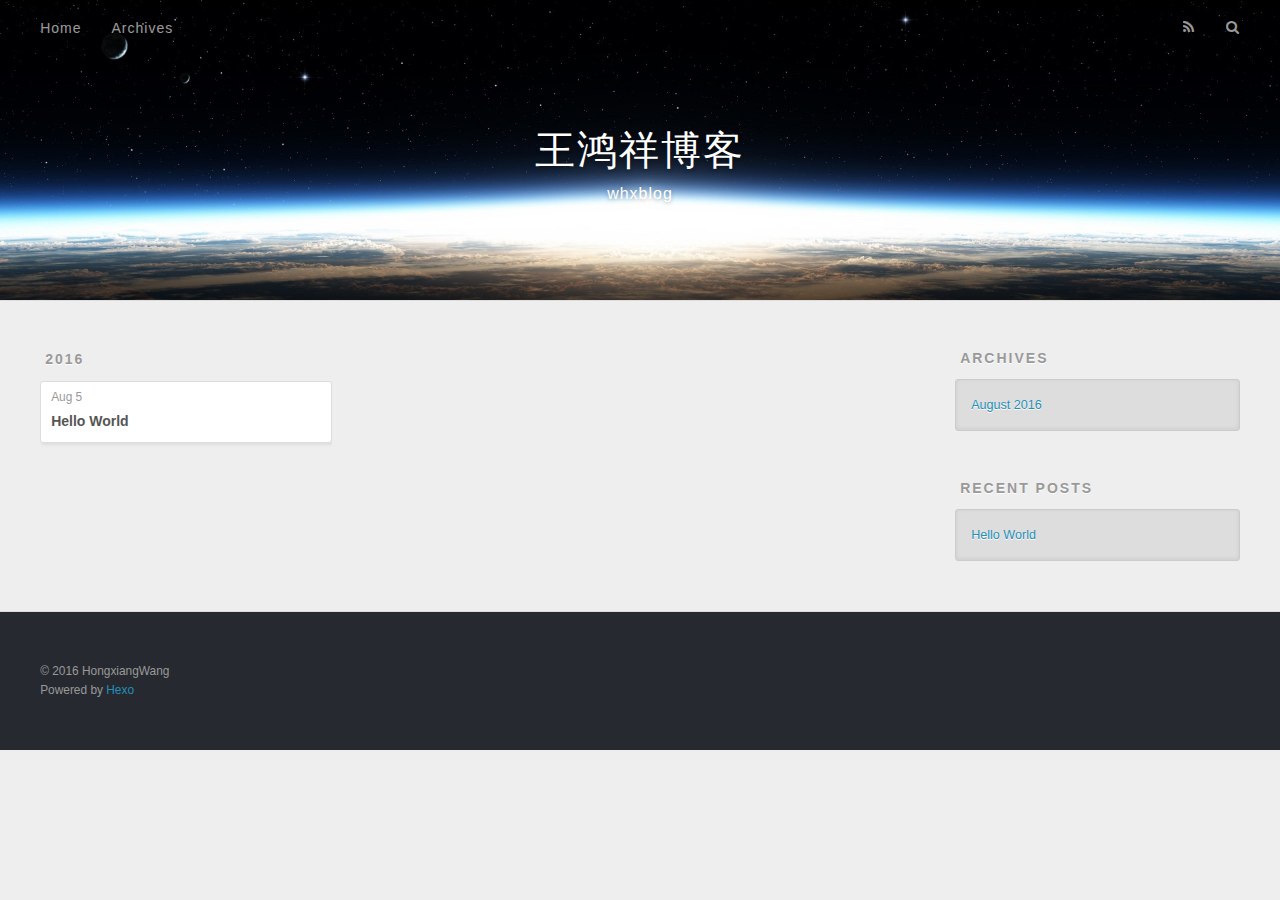
==== archives/2016/index.html @ 161e912a "Site updated: 2016-08-05 15:45:52" ====
<!DOCTYPE html>
<html>
<head>
  <meta charset="utf-8">
  
  <title>Archives: 2016 | 王鸿祥博客</title>
  <meta name="viewport" content="width=device-width, initial-scale=1, maximum-scale=1">
  <meta property="og:type" content="website">
<meta property="og:title" content="王鸿祥博客">
<meta property="og:url" content="http://whx201nj.github.io/archives/2016/index.html">
<meta property="og:site_name" content="王鸿祥博客">
<meta name="twitter:card" content="summary">
<meta name="twitter:title" content="王鸿祥博客">
  
    <link rel="alternate" href="/atom.xml" title="王鸿祥博客" type="application/atom+xml">
  
  
    <link rel="icon" href="/favicon.png">
  
  
    <link href="//fonts.googleapis.com/css?family=Source+Code+Pro" rel="stylesheet" type="text/css">
  
  <link rel="stylesheet" href="/css/style.css">
  

</head>

<body>
  <div id="container">
    <div id="wrap">
      <header id="header">
  <div id="banner"></div>
  <div id="header-outer" class="outer">
    <div id="header-title" class="inner">
      <h1 id="logo-wrap">
        <a href="/" id="logo">王鸿祥博客</a>
      </h1>
      
        <h2 id="subtitle-wrap">
          <a href="/" id="subtitle">whxblog</a>
        </h2>
      
    </div>
    <div id="header-inner" class="inner">
      <nav id="main-nav">
        <a id="main-nav-toggle" class="nav-icon"></a>
        
          <a class="main-nav-link" href="/">Home</a>
        
          <a class="main-nav-link" href="/archives">Archives</a>
        
      </nav>
      <nav id="sub-nav">
        
          <a id="nav-rss-link" class="nav-icon" href="/atom.xml" title="RSS Feed"></a>
        
        <a id="nav-search-btn" class="nav-icon" title="Search"></a>
      </nav>
      <div id="search-form-wrap">
        <form action="//google.com/search" method="get" accept-charset="UTF-8" class="search-form"><input type="search" name="q" results="0" class="search-form-input" placeholder="Search"><button type="submit" class="search-form-submit">&#xF002;</button><input type="hidden" name="sitesearch" value="http://whx201nj.github.io"></form>
      </div>
    </div>
  </div>
</header>
      <div class="outer">
        <section id="main">
  
  
    
    
      
      
      <section class="archives-wrap">
        <div class="archive-year-wrap">
          <a href="/archives/2016" class="archive-year">2016</a>
        </div>
        <div class="archives">
    
    <article class="archive-article archive-type-post">
  <div class="archive-article-inner">
    <header class="archive-article-header">
      <a href="/2016/08/05/hello-world/" class="archive-article-date">
  <time datetime="2016-08-05T07:08:00.000Z" itemprop="datePublished">Aug 5</time>
</a>
      
  
    <h1 itemprop="name">
      <a class="archive-article-title" href="/2016/08/05/hello-world/">Hello World</a>
    </h1>
  

    </header>
  </div>
</article>
  
  
    </div></section>
  

</section>
        
          <aside id="sidebar">
  
    

  
    

  
    
  
    
  <div class="widget-wrap">
    <h3 class="widget-title">Archives</h3>
    <div class="widget">
      <ul class="archive-list"><li class="archive-list-item"><a class="archive-list-link" href="/archives/2016/08/">August 2016</a></li></ul>
    </div>
  </div>


  
    
  <div class="widget-wrap">
    <h3 class="widget-title">Recent Posts</h3>
    <div class="widget">
      <ul>
        
          <li>
            <a href="/2016/08/05/hello-world/">Hello World</a>
          </li>
        
      </ul>
    </div>
  </div>

  
</aside>
        
      </div>
      <footer id="footer">
  
  <div class="outer">
    <div id="footer-info" class="inner">
      &copy; 2016 HongxiangWang<br>
      Powered by <a href="http://hexo.io/" target="_blank">Hexo</a>
    </div>
  </div>
</footer>
    </div>
    <nav id="mobile-nav">
  
    <a href="/" class="mobile-nav-link">Home</a>
  
    <a href="/archives" class="mobile-nav-link">Archives</a>
  
</nav>
    

<script src="//ajax.googleapis.com/ajax/libs/jquery/2.0.3/jquery.min.js"></script>


  <link rel="stylesheet" href="/fancybox/jquery.fancybox.css">
  <script src="/fancybox/jquery.fancybox.pack.js"></script>


<script src="/js/script.js"></script>

  </div>
</body>
</html>
---- css/style.css ----
body {
  width: 100%;
}
body:before,
body:after {
  content: "";
  display: table;
}
body:after {
  clear: both;
}
html,
body,
div,
span,
applet,
object,
iframe,
h1,
h2,
h3,
h4,
h5,
h6,
p,
blockquote,
pre,
a,
abbr,
acronym,
address,
big,
cite,
code,
del,
dfn,
em,
img,
ins,
kbd,
q,
s,
samp,
small,
strike,
strong,
sub,
sup,
tt,
var,
dl,
dt,
dd,
ol,
ul,
li,
fieldset,
form,
label,
legend,
table,
caption,
tbody,
tfoot,
thead,
tr,
th,
td {
  margin: 0;
  padding: 0;
  border: 0;
  outline: 0;
  font-weight: inherit;
  font-style: inherit;
  font-family: inherit;
  font-size: 100%;
  vertical-align: baseline;
}
body {
  line-height: 1;
  color: #000;
  background: #fff;
}
ol,
ul {
  list-style: none;
}
table {
  border-collapse: separate;
  border-spacing: 0;
  vertical-align: middle;
}
caption,
th,
td {
  text-align: left;
  font-weight: normal;
  vertical-align: middle;
}
a img {
  border: none;
}
input,
button {
  margin: 0;
  padding: 0;
}
input::-moz-focus-inner,
button::-moz-focus-inner {
  border: 0;
  padding: 0;
}
@font-face {
  font-family: FontAwesome;
  font-style: normal;
  font-weight: normal;
  src: url("fonts/fontawesome-webfont.eot?v=#4.0.3");
  src: url("fonts/fontawesome-webfont.eot?#iefix&v=#4.0.3") format("embedded-opentype"), url("fonts/fontawesome-webfont.woff?v=#4.0.3") format("woff"), url("fonts/fontawesome-webfont.ttf?v=#4.0.3") format("truetype"), url("fonts/fontawesome-webfont.svg#fontawesomeregular?v=#4.0.3") format("svg");
}
html,
body,
#container {
  height: 100%;
}
body {
  background: #eee;
  font: 14px "Helvetica Neue", Helvetica, Arial, sans-serif;
  -webkit-text-size-adjust: 100%;
}
.outer {
  max-width: 1220px;
  margin: 0 auto;
  padding: 0 20px;
}
.outer:before,
.outer:after {
  content: "";
  display: table;
}
.outer:after {
  clear: both;
}
.inner {
  display: inline;
  float: left;
  width: 98.33333333333333%;
  margin: 0 0.833333333333333%;
}
.left,
.alignleft {
  float: left;
}
.right,
.alignright {
  float: right;
}
.clear {
  clear: both;
}
#container {
  position: relative;
}
.mobile-nav-on {
  overflow: hidden;
}
#wrap {
  height: 100%;
  width: 100%;
  position: absolute;
  top: 0;
  left: 0;
  -webkit-transition: 0.2s ease-out;
  -moz-transition: 0.2s ease-out;
  -ms-transition: 0.2s ease-out;
  transition: 0.2s ease-out;
  z-index: 1;
  background: #eee;
}
.mobile-nav-on #wrap {
  left: 280px;
}
@media screen and (min-width: 768px) {
  #main {
    display: inline;
    float: left;
    width: 73.33333333333333%;
    margin: 0 0.833333333333333%;
  }
}
.article-date,
.article-category-link,
.archive-year,
.widget-title {
  text-decoration: none;
  text-transform: uppercase;
  letter-spacing: 2px;
  color: #999;
  margin-bottom: 1em;
  margin-left: 5px;
  line-height: 1em;
  text-shadow: 0 1px #fff;
  font-weight: bold;
}
.article-inner,
.archive-article-inner {
  background: #fff;
  -webkit-box-shadow: 1px 2px 3px #ddd;
  box-shadow: 1px 2px 3px #ddd;
  border: 1px solid #ddd;
  -webkit-border-radius: 3px;
  border-radius: 3px;
}
.article-entry h1,
.widget h1 {
  font-size: 2em;
}
.article-entry h2,
.widget h2 {
  font-size: 1.5em;
}
.article-entry h3,
.widget h3 {
  font-size: 1.3em;
}
.article-entry h4,
.widget h4 {
  font-size: 1.2em;
}
.article-entry h5,
.widget h5 {
  font-size: 1em;
}
.article-entry h6,
.widget h6 {
  font-size: 1em;
  color: #999;
}
.article-entry hr,
.widget hr {
  border: 1px dashed #ddd;
}
.article-entry strong,
.widget strong {
  font-weight: bold;
}
.article-entry em,
.widget em,
.article-entry cite,
.widget cite {
  font-style: italic;
}
.article-entry sup,
.widget sup,
.article-entry sub,
.widget sub {
  font-size: 0.75em;
  line-height: 0;
  position: relative;
  vertical-align: baseline;
}
.article-entry sup,
.widget sup {
  top: -0.5em;
}
.article-entry sub,
.widget sub {
  bottom: -0.2em;
}
.article-entry small,
.widget small {
  font-size: 0.85em;
}
.article-entry acronym,
.widget acronym,
.article-entry abbr,
.widget abbr {
  border-bottom: 1px dotted;
}
.article-entry ul,
.widget ul,
.article-entry ol,
.widget ol,
.article-entry dl,
.widget dl {
  margin: 0 20px;
  line-height: 1.6em;
}
.article-entry ul ul,
.widget ul ul,
.article-entry ol ul,
.widget ol ul,
.article-entry ul ol,
.widget ul ol,
.article-entry ol ol,
.widget ol ol {
  margin-top: 0;
  margin-bottom: 0;
}
.article-entry ul,
.widget ul {
  list-style: disc;
}
.article-entry ol,
.widget ol {
  list-style: decimal;
}
.article-entry dt,
.widget dt {
  font-weight: bold;
}
#header {
  height: 300px;
  position: relative;
  border-bottom: 1px solid #ddd;
}
#header:before,
#header:after {
  content: "";
  position: absolute;
  left: 0;
  right: 0;
  height: 40px;
}
#header:before {
  top: 0;
  background: -webkit-linear-gradient(rgba(0,0,0,0.2), transparent);
  background: -moz-linear-gradient(rgba(0,0,0,0.2), transparent);
  background: -ms-linear-gradient(rgba(0,0,0,0.2), transparent);
  background: linear-gradient(rgba(0,0,0,0.2), transparent);
}
#header:after {
  bottom: 0;
  background: -webkit-linear-gradient(transparent, rgba(0,0,0,0.2));
  background: -moz-linear-gradient(transparent, rgba(0,0,0,0.2));
  background: -ms-linear-gradient(transparent, rgba(0,0,0,0.2));
  background: linear-gradient(transparent, rgba(0,0,0,0.2));
}
#header-outer {
  height: 100%;
  position: relative;
}
#header-inner {
  position: relative;
  overflow: hidden;
}
#banner {
  position: absolute;
  top: 0;
  left: 0;
  width: 100%;
  height: 100%;
  background: url("images/banner.jpg") center #000;
  -webkit-background-size: cover;
  -moz-background-size: cover;
  background-size: cover;
  z-index: -1;
}
#header-title {
  text-align: center;
  height: 40px;
  position: absolute;
  top: 50%;
  left: 0;
  margin-top: -20px;
}
#logo,
#subtitle {
  text-decoration: none;
  color: #fff;
  font-weight: 300;
  text-shadow: 0 1px 4px rgba(0,0,0,0.3);
}
#logo {
  font-size: 40px;
  line-height: 40px;
  letter-spacing: 2px;
}
#subtitle {
  font-size: 16px;
  line-height: 16px;
  letter-spacing: 1px;
}
#subtitle-wrap {
  margin-top: 16px;
}
#main-nav {
  float: left;
  margin-left: -15px;
}
.nav-icon,
.main-nav-link {
  float: left;
  color: #fff;
  opacity: 0.6;
  text-decoration: none;
  text-shadow: 0 1px rgba(0,0,0,0.2);
  -webkit-transition: opacity 0.2s;
  -moz-transition: opacity 0.2s;
  -ms-transition: opacity 0.2s;
  transition: opacity 0.2s;
  display: block;
  padding: 20px 15px;
}
.nav-icon:hover,
.main-nav-link:hover {
  opacity: 1;
}
.nav-icon {
  font-family: FontAwesome;
  text-align: center;
  font-size: 14px;
  width: 14px;
  height: 14px;
  padding: 20px 15px;
  position: relative;
  cursor: pointer;
}
.main-nav-link {
  font-weight: 300;
  letter-spacing: 1px;
}
@media screen and (max-width: 479px) {
  .main-nav-link {
    display: none;
  }
}
#main-nav-toggle {
  display: none;
}
#main-nav-toggle:before {
  content: "\f0c9";
}
@media screen and (max-width: 479px) {
  #main-nav-toggle {
    display: block;
  }
}
#sub-nav {
  float: right;
  margin-right: -15px;
}
#nav-rss-link:before {
  content: "\f09e";
}
#nav-search-btn:before {
  content: "\f002";
}
#search-form-wrap {
  position: absolute;
  top: 15px;
  width: 150px;
  height: 30px;
  right: -150px;
  opacity: 0;
  -webkit-transition: 0.2s ease-out;
  -moz-transition: 0.2s ease-out;
  -ms-transition: 0.2s ease-out;
  transition: 0.2s ease-out;
}
#search-form-wrap.on {
  opacity: 1;
  right: 0;
}
@media screen and (max-width: 479px) {
  #search-form-wrap {
    width: 100%;
    right: -100%;
  }
}
.search-form {
  position: absolute;
  top: 0;
  left: 0;
  right: 0;
  background: #fff;
  padding: 5px 15px;
  -webkit-border-radius: 15px;
  border-radius: 15px;
  -webkit-box-shadow: 0 0 10px rgba(0,0,0,0.3);
  box-shadow: 0 0 10px rgba(0,0,0,0.3);
}
.search-form-input {
  border: none;
  background: none;
  color: #555;
  width: 100%;
  font: 13px "Helvetica Neue", Helvetica, Arial, sans-serif;
  outline: none;
}
.search-form-input::-webkit-search-results-decoration,
.search-form-input::-webkit-search-cancel-button {
  -webkit-appearance: none;
}
.search-form-submit {
  position: absolute;
  top: 50%;
  right: 10px;
  margin-top: -7px;
  font: 13px FontAwesome;
  border: none;
  background: none;
  color: #bbb;
  cursor: pointer;
}
.search-form-submit:hover,
.search-form-submit:focus {
  color: #777;
}
.article {
  margin: 50px 0;
}
.article-inner {
  overflow: hidden;
}
.article-meta:before,
.article-meta:after {
  content: "";
  display: table;
}
.article-meta:after {
  clear: both;
}
.article-date {
  float: left;
}
.article-category {
  float: left;
  line-height: 1em;
  color: #ccc;
  text-shadow: 0 1px #fff;
  margin-left: 8px;
}
.article-category:before {
  content: "\2022";
}
.article-category-link {
  margin: 0 12px 1em;
}
.article-header {
  padding: 20px 20px 0;
}
.article-title {
  text-decoration: none;
  font-size: 2em;
  font-weight: bold;
  color: #555;
  line-height: 1.1em;
  -webkit-transition: color 0.2s;
  -moz-transition: color 0.2s;
  -ms-transition: color 0.2s;
  transition: color 0.2s;
}
a.article-title:hover {
  color: #258fb8;
}
.article-entry {
  color: #555;
  padding: 0 20px;
}
.article-entry:before,
.article-entry:after {
  content: "";
  display: table;
}
.article-entry:after {
  clear: both;
}
.article-entry p,
.article-entry table {
  line-height: 1.6em;
  margin: 1.6em 0;
}
.article-entry h1,
.article-entry h2,
.article-entry h3,
.article-entry h4,
.article-entry h5,
.article-entry h6 {
  font-weight: bold;
}
.article-entry h1,
.article-entry h2,
.article-entry h3,
.article-entry h4,
.article-entry h5,
.article-entry h6 {
  line-height: 1.1em;
  margin: 1.1em 0;
}
.article-entry a {
  color: #258fb8;
  text-decoration: none;
}
.article-entry a:hover {
  text-decoration: underline;
}
.article-entry ul,
.article-entry ol,
.article-entry dl {
  margin-top: 1.6em;
  margin-bottom: 1.6em;
}
.article-entry img,
.article-entry video {
  max-width: 100%;
  height: auto;
  display: block;
  margin: auto;
}
.article-entry iframe {
  border: none;
}
.article-entry table {
  width: 100%;
  border-collapse: collapse;
  border-spacing: 0;
}
.article-entry th {
  font-weight: bold;
  border-bottom: 3px solid #ddd;
  padding-bottom: 0.5em;
}
.article-entry td {
  border-bottom: 1px solid #ddd;
  padding: 10px 0;
}
.article-entry blockquote {
  font-family: Georgia, "Times New Roman", serif;
  font-size: 1.4em;
  margin: 1.6em 20px;
  text-align: center;
}
.article-entry blockquote footer {
  font-size: 14px;
  margin: 1.6em 0;
  font-family: "Helvetica Neue", Helvetica, Arial, sans-serif;
}
.article-entry blockquote footer cite:before {
  content: "—";
  padding: 0 0.5em;
}
.article-entry .pullquote {
  text-align: left;
  width: 45%;
  margin: 0;
}
.article-entry .pullquote.left {
  margin-left: 0.5em;
  margin-right: 1em;
}
.article-entry .pullquote.right {
  margin-right: 0.5em;
  margin-left: 1em;
}
.article-entry .caption {
  color: #999;
  display: block;
  font-size: 0.9em;
  margin-top: 0.5em;
  position: relative;
  text-align: center;
}
.article-entry .video-container {
  position: relative;
  padding-top: 56.25%;
  height: 0;
  overflow: hidden;
}
.article-entry .video-container iframe,
.article-entry .video-container object,
.article-entry .video-container embed {
  position: absolute;
  top: 0;
  left: 0;
  width: 100%;
  height: 100%;
  margin-top: 0;
}
.article-more-link a {
  display: inline-block;
  line-height: 1em;
  padding: 6px 15px;
  -webkit-border-radius: 15px;
  border-radius: 15px;
  background: #eee;
  color: #999;
  text-shadow: 0 1px #fff;
  text-decoration: none;
}
.article-more-link a:hover {
  background: #258fb8;
  color: #fff;
  text-decoration: none;
  text-shadow: 0 1px #1e7293;
}
.article-footer {
  font-size: 0.85em;
  line-height: 1.6em;
  border-top: 1px solid #ddd;
  padding-top: 1.6em;
  margin: 0 20px 20px;
}
.article-footer:before,
.article-footer:after {
  content: "";
  display: table;
}
.article-footer:after {
  clear: both;
}
.article-footer a {
  color: #999;
  text-decoration: none;
}
.article-footer a:hover {
  color: #555;
}
.article-tag-list-item {
  float: left;
  margin-right: 10px;
}
.article-tag-list-link:before {
  content: "#";
}
.article-comment-link {
  float: right;
}
.article-comment-link:before {
  content: "\f075";
  font-family: FontAwesome;
  padding-right: 8px;
}
.article-share-link {
  cursor: pointer;
  float: right;
  margin-left: 20px;
}
.article-share-link:before {
  content: "\f064";
  font-family: FontAwesome;
  padding-right: 6px;
}
#article-nav {
  position: relative;
}
#article-nav:before,
#article-nav:after {
  content: "";
  display: table;
}
#article-nav:after {
  clear: both;
}
@media screen and (min-width: 768px) {
  #article-nav {
    margin: 50px 0;
  }
  #article-nav:before {
    width: 8px;
    height: 8px;
    position: absolute;
    top: 50%;
    left: 50%;
    margin-top: -4px;
    margin-left: -4px;
    content: "";
    -webkit-border-radius: 50%;
    border-radius: 50%;
    background: #ddd;
    -webkit-box-shadow: 0 1px 2px #fff;
    box-shadow: 0 1px 2px #fff;
  }
}
.article-nav-link-wrap {
  text-decoration: none;
  text-shadow: 0 1px #fff;
  color: #999;
  -webkit-box-sizing: border-box;
  -moz-box-sizing: border-box;
  box-sizing: border-box;
  margin-top: 50px;
  text-align: center;
  display: block;
}
.article-nav-link-wrap:hover {
  color: #555;
}
@media screen and (min-width: 768px) {
  .article-nav-link-wrap {
    width: 50%;
    margin-top: 0;
  }
}
@media screen and (min-width: 768px) {
  #article-nav-newer {
    float: left;
    text-align: right;
    padding-right: 20px;
  }
}
@media screen and (min-width: 768px) {
  #article-nav-older {
    float: right;
    text-align: left;
    padding-left: 20px;
  }
}
.article-nav-caption {
  text-transform: uppercase;
  letter-spacing: 2px;
  color: #ddd;
  line-height: 1em;
  font-weight: bold;
}
#article-nav-newer .article-nav-caption {
  margin-right: -2px;
}
.article-nav-title {
  font-size: 0.85em;
  line-height: 1.6em;
  margin-top: 0.5em;
}
.article-share-box {
  position: absolute;
  display: none;
  background: #fff;
  -webkit-box-shadow: 1px 2px 10px rgba(0,0,0,0.2);
  box-shadow: 1px 2px 10px rgba(0,0,0,0.2);
  -webkit-border-radius: 3px;
  border-radius: 3px;
  margin-left: -145px;
  overflow: hidden;
  z-index: 1;
}
.article-share-box.on {
  display: block;
}
.article-share-input {
  width: 100%;
  background: none;
  -webkit-box-sizing: border-box;
  -moz-box-sizing: border-box;
  box-sizing: border-box;
  font: 14px "Helvetica Neue", Helvetica, Arial, sans-serif;
  padding: 0 15px;
  color: #555;
  outline: none;
  border: 1px solid #ddd;
  -webkit-border-radius: 3px 3px 0 0;
  border-radius: 3px 3px 0 0;
  height: 36px;
  line-height: 36px;
}
.article-share-links {
  background: #eee;
}
.article-share-links:before,
.article-share-links:after {
  content: "";
  display: table;
}
.article-share-links:after {
  clear: both;
}
.article-share-twitter,
.article-share-facebook,
.article-share-pinterest,
.article-share-google {
  width: 50px;
  height: 36px;
  display: block;
  float: left;
  position: relative;
  color: #999;
  text-shadow: 0 1px #fff;
}
.article-share-twitter:before,
.article-share-facebook:before,
.article-share-pinterest:before,
.article-share-google:before {
  font-size: 20px;
  font-family: FontAwesome;
  width: 20px;
  height: 20px;
  position: absolute;
  top: 50%;
  left: 50%;
  margin-top: -10px;
  margin-left: -10px;
  text-align: center;
}
.article-share-twitter:hover,
.article-share-facebook:hover,
.article-share-pinterest:hover,
.article-share-google:hover {
  color: #fff;
}
.article-share-twitter:before {
  content: "\f099";
}
.article-share-twitter:hover {
  background: #00aced;
  text-shadow: 0 1px #008abe;
}
.article-share-facebook:before {
  content: "\f09a";
}
.article-share-facebook:hover {
  background: #3b5998;
  text-shadow: 0 1px #2f477a;
}
.article-share-pinterest:before {
  content: "\f0d2";
}
.article-share-pinterest:hover {
  background: #cb2027;
  text-shadow: 0 1px #a21a1f;
}
.article-share-google:before {
  content: "\f0d5";
}
.article-share-google:hover {
  background: #dd4b39;
  text-shadow: 0 1px #be3221;
}
.article-gallery {
  background: #000;
  position: relative;
}
.article-gallery-photos {
  position: relative;
  overflow: hidden;
}
.article-gallery-img {
  display: none;
  max-width: 100%;
}
.article-gallery-img:first-child {
  display: block;
}
.article-gallery-img.loaded {
  position: absolute;
  display: block;
}
.article-gallery-img img {
  display: block;
  max-width: 100%;
  margin: 0 auto;
}
#comments {
  background: #fff;
  -webkit-box-shadow: 1px 2px 3px #ddd;
  box-shadow: 1px 2px 3px #ddd;
  padding: 20px;
  border: 1px solid #ddd;
  -webkit-border-radius: 3px;
  border-radius: 3px;
  margin: 50px 0;
}
#comments a {
  color: #258fb8;
}
.archives-wrap {
  margin: 50px 0;
}
.archives:before,
.archives:after {
  content: "";
  display: table;
}
.archives:after {
  clear: both;
}
.archive-year-wrap {
  margin-bottom: 1em;
}
.archives {
  -webkit-column-gap: 10px;
  -moz-column-gap: 10px;
  column-gap: 10px;
}
@media screen and (min-width: 480px) and (max-width: 767px) {
  .archives {
    -webkit-column-count: 2;
    -moz-column-count: 2;
    column-count: 2;
  }
}
@media screen and (min-width: 768px) {
  .archives {
    -webkit-column-count: 3;
    -moz-column-count: 3;
    column-count: 3;
  }
}
.archive-article {
  -webkit-column-break-inside: avoid;
  page-break-inside: avoid;
  overflow: hidden;
  break-inside: avoid-column;
}
.archive-article-inner {
  padding: 10px;
  margin-bottom: 15px;
}
.archive-article-title {
  text-decoration: none;
  font-weight: bold;
  color: #555;
  -webkit-transition: color 0.2s;
  -moz-transition: color 0.2s;
  -ms-transition: color 0.2s;
  transition: color 0.2s;
  line-height: 1.6em;
}
.archive-article-title:hover {
  color: #258fb8;
}
.archive-article-footer {
  margin-top: 1em;
}
.archive-article-date {
  color: #999;
  text-decoration: none;
  font-size: 0.85em;
  line-height: 1em;
  margin-bottom: 0.5em;
  display: block;
}
#page-nav {
  margin: 50px auto;
  background: #fff;
  -webkit-box-shadow: 1px 2px 3px #ddd;
  box-shadow: 1px 2px 3px #ddd;
  border: 1px solid #ddd;
  -webkit-border-radius: 3px;
  border-radius: 3px;
  text-align: center;
  color: #999;
  overflow: hidden;
}
#page-nav:before,
#page-nav:after {
  content: "";
  display: table;
}
#page-nav:after {
  clear: both;
}
#page-nav a,
#page-nav span {
  padding: 10px 20px;
  line-height: 1;
  height: 2ex;
}
#page-nav a {
  color: #999;
  text-decoration: none;
}
#page-nav a:hover {
  background: #999;
  color: #fff;
}
#page-nav .prev {
  float: left;
}
#page-nav .next {
  float: right;
}
#page-nav .page-number {
  display: inline-block;
}
@media screen and (max-width: 479px) {
  #page-nav .page-number {
    display: none;
  }
}
#page-nav .current {
  color: #555;
  font-weight: bold;
}
#page-nav .space {
  color: #ddd;
}
#footer {
  background: #262a30;
  padding: 50px 0;
  border-top: 1px solid #ddd;
  color: #999;
}
#footer a {
  color: #258fb8;
  text-decoration: none;
}
#footer a:hover {
  text-decoration: underline;
}
#footer-info {
  line-height: 1.6em;
  font-size: 0.85em;
}
.article-entry pre,
.article-entry .highlight {
  background: #2d2d2d;
  margin: 0 -20px;
  padding: 15px 20px;
  border-style: solid;
  border-color: #ddd;
  border-width: 1px 0;
  overflow: auto;
  color: #ccc;
  line-height: 22.400000000000002px;
}
.article-entry .highlight .gutter pre,
.article-entry .gist .gist-file .gist-data .line-numbers {
  color: #666;
  font-size: 0.85em;
}
.article-entry pre,
.article-entry code {
  font-family: "Source Code Pro", Consolas, Monaco, Menlo, Consolas, monospace;
}
.article-entry code {
  background: #eee;
  text-shadow: 0 1px #fff;
  padding: 0 0.3em;
}
.article-entry pre code {
  background: none;
  text-shadow: none;
  padding: 0;
}
.article-entry .highlight pre {
  border: none;
  margin: 0;
  padding: 0;
}
.article-entry .highlight table {
  margin: 0;
  width: auto;
}
.article-entry .highlight td {
  border: none;
  padding: 0;
}
.article-entry .highlight figcaption {
  font-size: 0.85em;
  color: #999;
  line-height: 1em;
  margin-bottom: 1em;
}
.article-entry .highlight figcaption:before,
.article-entry .highlight figcaption:after {
  content: "";
  display: table;
}
.article-entry .highlight figcaption:after {
  clear: both;
}
.article-entry .highlight figcaption a {
  float: right;
}
.article-entry .highlight .gutter pre {
  text-align: right;
  padding-right: 20px;
}
.article-entry .highlight .line {
  height: 22.400000000000002px;
}
.article-entry .highlight .line.marked {
  background: #515151;
}
.article-entry .gist {
  margin: 0 -20px;
  border-style: solid;
  border-color: #ddd;
  border-width: 1px 0;
  background: #2d2d2d;
  padding: 15px 20px 15px 0;
}
.article-entry .gist .gist-file {
  border: none;
  font-family: "Source Code Pro", Consolas, Monaco, Menlo, Consolas, monospace;
  margin: 0;
}
.article-entry .gist .gist-file .gist-data {
  background: none;
  border: none;
}
.article-entry .gist .gist-file .gist-data .line-numbers {
  background: none;
  border: none;
  padding: 0 20px 0 0;
}
.article-entry .gist .gist-file .gist-data .line-data {
  padding: 0 !important;
}
.article-entry .gist .gist-file .highlight {
  margin: 0;
  padding: 0;
  border: none;
}
.article-entry .gist .gist-file .gist-meta {
  background: #2d2d2d;
  color: #999;
  font: 0.85em "Helvetica Neue", Helvetica, Arial, sans-serif;
  text-shadow: 0 0;
  padding: 0;
  margin-top: 1em;
  margin-left: 20px;
}
.article-entry .gist .gist-file .gist-meta a {
  color: #258fb8;
  font-weight: normal;
}
.article-entry .gist .gist-file .gist-meta a:hover {
  text-decoration: underline;
}
pre .comment,
pre .title {
  color: #999;
}
pre .variable,
pre .attribute,
pre .tag,
pre .regexp,
pre .ruby .constant,
pre .xml .tag .title,
pre .xml .pi,
pre .xml .doctype,
pre .html .doctype,
pre .css .id,
pre .css .class,
pre .css .pseudo {
  color: #f2777a;
}
pre .number,
pre .preprocessor,
pre .built_in,
pre .literal,
pre .params,
pre .constant {
  color: #f99157;
}
pre .class,
pre .ruby .class .title,
pre .css .rules .attribute {
  color: #9c9;
}
pre .string,
pre .value,
pre .inheritance,
pre .header,
pre .ruby .symbol,
pre .xml .cdata {
  color: #9c9;
}
pre .css .hexcolor {
  color: #6cc;
}
pre .function,
pre .python .decorator,
pre .python .title,
pre .ruby .function .title,
pre .ruby .title .keyword,
pre .perl .sub,
pre .javascript .title,
pre .coffeescript .title {
  color: #69c;
}
pre .keyword,
pre .javascript .function {
  color: #c9c;
}
@media screen and (max-width: 479px) {
  #mobile-nav {
    position: absolute;
    top: 0;
    left: 0;
    width: 280px;
    height: 100%;
    background: #191919;
    border-right: 1px solid #fff;
  }
}
@media screen and (max-width: 479px) {
  .mobile-nav-link {
    display: block;
    color: #999;
    text-decoration: none;
    padding: 15px 20px;
    font-weight: bold;
  }
  .mobile-nav-link:hover {
    color: #fff;
  }
}
@media screen and (min-width: 768px) {
  #sidebar {
    display: inline;
    float: left;
    width: 23.333333333333332%;
    margin: 0 0.833333333333333%;
  }
}
.widget-wrap {
  margin: 50px 0;
}
.widget {
  color: #777;
  text-shadow: 0 1px #fff;
  background: #ddd;
  -webkit-box-shadow: 0 -1px 4px #ccc inset;
  box-shadow: 0 -1px 4px #ccc inset;
  border: 1px solid #ccc;
  padding: 15px;
  -webkit-border-radius: 3px;
  border-radius: 3px;
}
.widget a {
  color: #258fb8;
  text-decoration: none;
}
.widget a:hover {
  text-decoration: underline;
}
.widget ul ul,
.widget ol ul,
.widget dl ul,
.widget ul ol,
.widget ol ol,
.widget dl ol,
.widget ul dl,
.widget ol dl,
.widget dl dl {
  margin-left: 15px;
  list-style: disc;
}
.widget {
  line-height: 1.6em;
  word-wrap: break-word;
  font-size: 0.9em;
}
.widget ul,
.widget ol {
  list-style: none;
  margin: 0;
}
.widget ul ul,
.widget ol ul,
.widget ul ol,
.widget ol ol {
  margin: 0 20px;
}
.widget ul ul,
.widget ol ul {
  list-style: disc;
}
.widget ul ol,
.widget ol ol {
  list-style: decimal;
}
.category-list-count,
.tag-list-count,
.archive-list-count {
  padding-left: 5px;
  color: #999;
  font-size: 0.85em;
}
.category-list-count:before,
.tag-list-count:before,
.archive-list-count:before {
  content: "(";
}
.category-list-count:after,
.tag-list-count:after,
.archive-list-count:after {
  content: ")";
}
.tagcloud a {
  margin-right: 5px;
  display: inline-block;
}
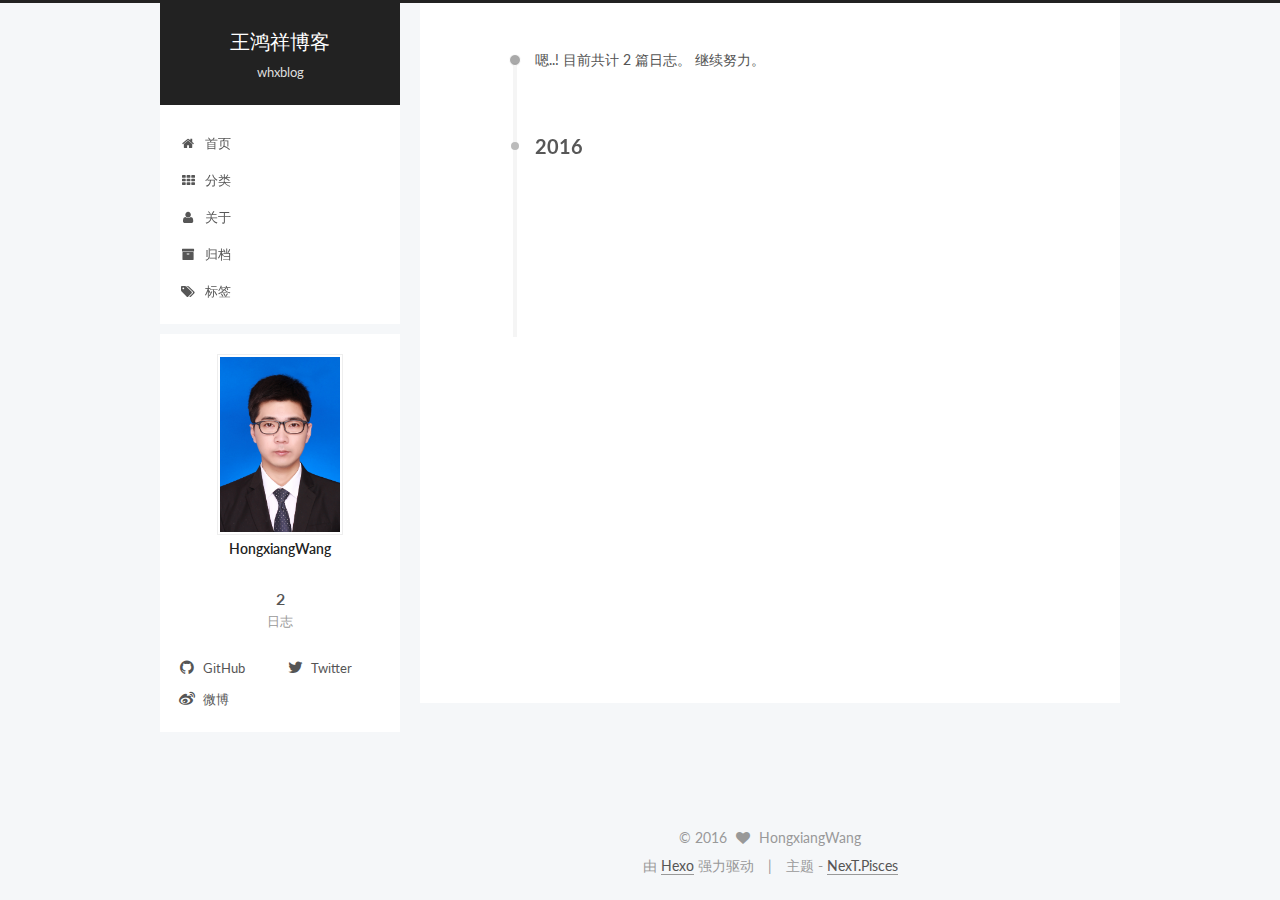
==== commit 60329353: "Site updated: 2016-08-05 16:39:54" ====
--- a/archives/2016/index.html
+++ b/archives/2016/index.html
@@ -1,170 +1,559 @@
-<!DOCTYPE html>
-<html>
+<!doctype html>
+
+
+
+  
+
+
+<html class="theme-next pisces use-motion">
 <head>
-  <meta charset="utf-8">
-  
-  <title>Archives: 2016 | 王鸿祥博客</title>
-  <meta name="viewport" content="width=device-width, initial-scale=1, maximum-scale=1">
-  <meta property="og:type" content="website">
+  <meta charset="UTF-8"/>
+<meta http-equiv="X-UA-Compatible" content="IE=edge,chrome=1" />
+<meta name="viewport" content="width=device-width, initial-scale=1, maximum-scale=1"/>
+
+
+
+<meta http-equiv="Cache-Control" content="no-transform" />
+<meta http-equiv="Cache-Control" content="no-siteapp" />
+
+
+
+
+
+
+
+
+
+
+
+
+  
+  
+  <link href="/vendors/fancybox/source/jquery.fancybox.css?v=2.1.5" rel="stylesheet" type="text/css" />
+
+
+
+
+  
+  
+  
+  
+
+  
+    
+    
+  
+
+  
+
+  
+
+  
+
+  
+
+  
+    
+    
+    <link href="//fonts.googleapis.com/css?family=Lato:300,300italic,400,400italic,700,700italic&subset=latin,latin-ext" rel="stylesheet" type="text/css">
+  
+
+
+
+
+
+
+<link href="/vendors/font-awesome/css/font-awesome.min.css?v=4.4.0" rel="stylesheet" type="text/css" />
+
+<link href="/css/main.css?v=5.0.1" rel="stylesheet" type="text/css" />
+
+
+  <meta name="keywords" content="Hexo, NexT" />
+
+
+
+
+
+
+
+
+  <link rel="shortcut icon" type="image/x-icon" href="/favicon.ico?v=5.0.1" />
+
+
+
+
+
+
+<meta property="og:type" content="website">
 <meta property="og:title" content="王鸿祥博客">
 <meta property="og:url" content="http://whx201nj.github.io/archives/2016/index.html">
 <meta property="og:site_name" content="王鸿祥博客">
 <meta name="twitter:card" content="summary">
 <meta name="twitter:title" content="王鸿祥博客">
-  
-    <link rel="alternate" href="/atom.xml" title="王鸿祥博客" type="application/atom+xml">
-  
-  
-    <link rel="icon" href="/favicon.png">
-  
-  
-    <link href="//fonts.googleapis.com/css?family=Source+Code+Pro" rel="stylesheet" type="text/css">
-  
-  <link rel="stylesheet" href="/css/style.css">
-  
-
+
+
+
+<script type="text/javascript" id="hexo.configuration">
+  var NexT = window.NexT || {};
+  var CONFIG = {
+    scheme: 'Pisces',
+    sidebar: {"position":"left","display":"post"},
+    fancybox: true,
+    motion: true,
+    duoshuo: {
+      userId: 0,
+      author: '博主'
+    }
+  };
+</script>
+
+
+
+
+  <link rel="canonical" href="http://whx201nj.github.io/archives/2016/"/>
+
+  <title> 归档 | 王鸿祥博客 </title>
 </head>
 
-<body>
-  <div id="container">
-    <div id="wrap">
-      <header id="header">
-  <div id="banner"></div>
-  <div id="header-outer" class="outer">
-    <div id="header-title" class="inner">
-      <h1 id="logo-wrap">
-        <a href="/" id="logo">王鸿祥博客</a>
+<body itemscope itemtype="http://schema.org/WebPage" lang="zh-Hans">
+
+  
+
+
+
+
+
+
+
+
+
+
+  
+  
+    
+  
+
+  <div class="container one-collumn sidebar-position-left  page-archive  ">
+    <div class="headband"></div>
+
+    <header id="header" class="header" itemscope itemtype="http://schema.org/WPHeader">
+      <div class="header-inner"><div class="site-meta ">
+  
+
+  <div class="custom-logo-site-title">
+    <a href="/"  class="brand" rel="start">
+      <span class="logo-line-before"><i></i></span>
+      <span class="site-title">王鸿祥博客</span>
+      <span class="logo-line-after"><i></i></span>
+    </a>
+  </div>
+  <p class="site-subtitle">whxblog</p>
+</div>
+
+<div class="site-nav-toggle">
+  <button>
+    <span class="btn-bar"></span>
+    <span class="btn-bar"></span>
+    <span class="btn-bar"></span>
+  </button>
+</div>
+
+<nav class="site-nav">
+  
+
+  
+    <ul id="menu" class="menu">
+      
+        
+        <li class="menu-item menu-item-home">
+          <a href="/" rel="section">
+            
+              <i class="menu-item-icon fa fa-fw fa-home"></i> <br />
+            
+            首页
+          </a>
+        </li>
+      
+        
+        <li class="menu-item menu-item-categories">
+          <a href="/categories" rel="section">
+            
+              <i class="menu-item-icon fa fa-fw fa-th"></i> <br />
+            
+            分类
+          </a>
+        </li>
+      
+        
+        <li class="menu-item menu-item-about">
+          <a href="/about" rel="section">
+            
+              <i class="menu-item-icon fa fa-fw fa-user"></i> <br />
+            
+            关于
+          </a>
+        </li>
+      
+        
+        <li class="menu-item menu-item-archives">
+          <a href="/archives" rel="section">
+            
+              <i class="menu-item-icon fa fa-fw fa-archive"></i> <br />
+            
+            归档
+          </a>
+        </li>
+      
+        
+        <li class="menu-item menu-item-tags">
+          <a href="/tags" rel="section">
+            
+              <i class="menu-item-icon fa fa-fw fa-tags"></i> <br />
+            
+            标签
+          </a>
+        </li>
+      
+
+      
+    </ul>
+  
+
+  
+</nav>
+
+ </div>
+    </header>
+
+    <main id="main" class="main">
+      <div class="main-inner">
+        <div class="content-wrap">
+          <div id="content" class="content">
+            
+
+  <section id="posts" class="posts-collapse">
+    <span class="archive-move-on"></span>
+
+    <span class="archive-page-counter">
+      
+      
+      
+        
+      
+      嗯..! 目前共计 2 篇日志。 继续努力。
+    </span>
+
+    
+
+      
+      
+      
+
+      
+        
+        <div class="collection-title">
+          <h2 class="archive-year motion-element" id="archive-year-2016">2016</h2>
+        </div>
+      
+      
+
+      
+
+  <article class="post post-type-normal" itemscope itemtype="http://schema.org/Article">
+    <header class="post-header">
+
+      <h1 class="post-title">
+        
+            <a class="post-title-link" href="/2016/08/05/AboutMe/" itemprop="url">
+              
+                <span itemprop="name">未命名</span>
+              
+            </a>
+        
       </h1>
-      
-        <h2 id="subtitle-wrap">
-          <a href="/" id="subtitle">whxblog</a>
-        </h2>
-      
-    </div>
-    <div id="header-inner" class="inner">
-      <nav id="main-nav">
-        <a id="main-nav-toggle" class="nav-icon"></a>
-        
-          <a class="main-nav-link" href="/">Home</a>
-        
-          <a class="main-nav-link" href="/archives">Archives</a>
-        
-      </nav>
-      <nav id="sub-nav">
-        
-          <a id="nav-rss-link" class="nav-icon" href="/atom.xml" title="RSS Feed"></a>
-        
-        <a id="nav-search-btn" class="nav-icon" title="Search"></a>
-      </nav>
-      <div id="search-form-wrap">
-        <form action="//google.com/search" method="get" accept-charset="UTF-8" class="search-form"><input type="search" name="q" results="0" class="search-form-input" placeholder="Search"><button type="submit" class="search-form-submit">&#xF002;</button><input type="hidden" name="sitesearch" value="http://whx201nj.github.io"></form>
+
+      <div class="post-meta">
+        <time class="post-time" itemprop="dateCreated"
+              datetime="2016-08-05T16:37:17+08:00"
+              content="2016-08-05" >
+          08-05
+        </time>
       </div>
+
+    </header>
+  </article>
+
+
+
+    
+
+      
+      
+      
+
+      
+      
+
+      
+
+  <article class="post post-type-normal" itemscope itemtype="http://schema.org/Article">
+    <header class="post-header">
+
+      <h1 class="post-title">
+        
+            <a class="post-title-link" href="/2016/08/05/hello-world/" itemprop="url">
+              
+                <span itemprop="name">Hello World</span>
+              
+            </a>
+        
+      </h1>
+
+      <div class="post-meta">
+        <time class="post-time" itemprop="dateCreated"
+              datetime="2016-08-05T15:08:00+08:00"
+              content="2016-08-05" >
+          08-05
+        </time>
+      </div>
+
+    </header>
+  </article>
+
+
+
+    
+
+  </section>
+
+  
+
+
+
+          </div>
+          
+
+
+          
+
+        </div>
+        
+          
+  
+  <div class="sidebar-toggle">
+    <div class="sidebar-toggle-line-wrap">
+      <span class="sidebar-toggle-line sidebar-toggle-line-first"></span>
+      <span class="sidebar-toggle-line sidebar-toggle-line-middle"></span>
+      <span class="sidebar-toggle-line sidebar-toggle-line-last"></span>
     </div>
   </div>
-</header>
-      <div class="outer">
-        <section id="main">
-  
-  
-    
-    
-      
-      
-      <section class="archives-wrap">
-        <div class="archive-year-wrap">
-          <a href="/archives/2016" class="archive-year">2016</a>
+
+  <aside id="sidebar" class="sidebar">
+    <div class="sidebar-inner">
+
+      
+
+      
+
+      <section class="site-overview sidebar-panel  sidebar-panel-active ">
+        <div class="site-author motion-element" itemprop="author" itemscope itemtype="http://schema.org/Person">
+          <img class="site-author-image" itemprop="image"
+               src="/uploads/me.jpg"
+               alt="HongxiangWang" />
+          <p class="site-author-name" itemprop="name">HongxiangWang</p>
+          <p class="site-description motion-element" itemprop="description"></p>
         </div>
-        <div class="archives">
-    
-    <article class="archive-article archive-type-post">
-  <div class="archive-article-inner">
-    <header class="archive-article-header">
-      <a href="/2016/08/05/hello-world/" class="archive-article-date">
-  <time datetime="2016-08-05T07:08:00.000Z" itemprop="datePublished">Aug 5</time>
-</a>
-      
-  
-    <h1 itemprop="name">
-      <a class="archive-article-title" href="/2016/08/05/hello-world/">Hello World</a>
-    </h1>
-  
-
-    </header>
-  </div>
-</article>
-  
-  
-    </div></section>
-  
-
-</section>
-        
-          <aside id="sidebar">
-  
-    
-
-  
-    
-
-  
-    
-  
-    
-  <div class="widget-wrap">
-    <h3 class="widget-title">Archives</h3>
-    <div class="widget">
-      <ul class="archive-list"><li class="archive-list-item"><a class="archive-list-link" href="/archives/2016/08/">August 2016</a></li></ul>
+        <nav class="site-state motion-element">
+          <div class="site-state-item site-state-posts">
+            <a href="/archives">
+              <span class="site-state-item-count">2</span>
+              <span class="site-state-item-name">日志</span>
+            </a>
+          </div>
+
+          
+
+          
+
+        </nav>
+
+        
+
+        <div class="links-of-author motion-element">
+          
+            
+              <span class="links-of-author-item">
+                <a href="https://github.com/whx2010nj" target="_blank" title="GitHub">
+                  
+                    <i class="fa fa-fw fa-github"></i>
+                  
+                  GitHub
+                </a>
+              </span>
+            
+              <span class="links-of-author-item">
+                <a href="https://twitter.com/whx2010nj" target="_blank" title="Twitter">
+                  
+                    <i class="fa fa-fw fa-twitter"></i>
+                  
+                  Twitter
+                </a>
+              </span>
+            
+              <span class="links-of-author-item">
+                <a href="http://weibo.com/whx_2010_nj" target="_blank" title="微博">
+                  
+                    <i class="fa fa-fw fa-weibo"></i>
+                  
+                  微博
+                </a>
+              </span>
+            
+          
+        </div>
+
+        
+        
+
+        
+        
+
+      </section>
+
+      
+
+    </div>
+  </aside>
+
+
+        
+      </div>
+    </main>
+
+    <footer id="footer" class="footer">
+      <div class="footer-inner">
+        <div class="copyright" >
+  
+  &copy; 
+  <span itemprop="copyrightYear">2016</span>
+  <span class="with-love">
+    <i class="fa fa-heart"></i>
+  </span>
+  <span class="author" itemprop="copyrightHolder">HongxiangWang</span>
+</div>
+
+<div class="powered-by">
+  由 <a class="theme-link" href="https://hexo.io">Hexo</a> 强力驱动
+</div>
+
+<div class="theme-info">
+  主题 -
+  <a class="theme-link" href="https://github.com/iissnan/hexo-theme-next">
+    NexT.Pisces
+  </a>
+</div>
+
+        
+
+        
+      </div>
+    </footer>
+
+    <div class="back-to-top">
+      <i class="fa fa-arrow-up"></i>
     </div>
   </div>
 
-
-  
-    
-  <div class="widget-wrap">
-    <h3 class="widget-title">Recent Posts</h3>
-    <div class="widget">
-      <ul>
-        
-          <li>
-            <a href="/2016/08/05/hello-world/">Hello World</a>
-          </li>
-        
-      </ul>
-    </div>
-  </div>
-
-  
-</aside>
-        
-      </div>
-      <footer id="footer">
-  
-  <div class="outer">
-    <div id="footer-info" class="inner">
-      &copy; 2016 HongxiangWang<br>
-      Powered by <a href="http://hexo.io/" target="_blank">Hexo</a>
-    </div>
-  </div>
-</footer>
-    </div>
-    <nav id="mobile-nav">
-  
-    <a href="/" class="mobile-nav-link">Home</a>
-  
-    <a href="/archives" class="mobile-nav-link">Archives</a>
-  
-</nav>
-    
-
-<script src="//ajax.googleapis.com/ajax/libs/jquery/2.0.3/jquery.min.js"></script>
-
-
-  <link rel="stylesheet" href="/fancybox/jquery.fancybox.css">
-  <script src="/fancybox/jquery.fancybox.pack.js"></script>
-
-
-<script src="/js/script.js"></script>
-
-  </div>
+  
+
+<script type="text/javascript">
+  if (Object.prototype.toString.call(window.Promise) !== '[object Function]') {
+    window.Promise = null;
+  }
+</script>
+
+
+
+
+
+
+
+
+
+  
+
+
+
+  
+  <script type="text/javascript" src="/vendors/jquery/index.js?v=2.1.3"></script>
+
+  
+  <script type="text/javascript" src="/vendors/fastclick/lib/fastclick.min.js?v=1.0.6"></script>
+
+  
+  <script type="text/javascript" src="/vendors/jquery_lazyload/jquery.lazyload.js?v=1.9.7"></script>
+
+  
+  <script type="text/javascript" src="/vendors/velocity/velocity.min.js?v=1.2.1"></script>
+
+  
+  <script type="text/javascript" src="/vendors/velocity/velocity.ui.min.js?v=1.2.1"></script>
+
+  
+  <script type="text/javascript" src="/vendors/fancybox/source/jquery.fancybox.pack.js?v=2.1.5"></script>
+
+
+  
+
+
+  <script type="text/javascript" src="/js/src/utils.js?v=5.0.1"></script>
+
+  <script type="text/javascript" src="/js/src/motion.js?v=5.0.1"></script>
+
+
+
+  
+  
+
+
+  <script type="text/javascript" src="/js/src/affix.js?v=5.0.1"></script>
+
+  <script type="text/javascript" src="/js/src/schemes/pisces.js?v=5.0.1"></script>
+
+
+
+  
+  
+    <script type="text/javascript" id="motion.page.archive">
+      $('.archive-year').velocity('transition.slideLeftIn');
+    </script>
+  
+
+
+  
+
+
+  <script type="text/javascript" src="/js/src/bootstrap.js?v=5.0.1"></script>
+
+
+
+  
+
+
+
+  
+
+
+
+
+  
+  
+
+  
+
+  
+
+  
+
 </body>
-</html>+</html>
--- a/css/main.css
+++ b/css/main.css
@@ -0,0 +1,2522 @@
+/* normalize.css v3.0.2 | MIT License | git.io/normalize */
+html {
+  font-family: sans-serif; /* 1 */
+  -ms-text-size-adjust: 100%; /* 2 */
+  -webkit-text-size-adjust: 100%; /* 2 */
+}
+body {
+  margin: 0;
+}
+article,
+aside,
+details,
+figcaption,
+figure,
+footer,
+header,
+hgroup,
+main,
+menu,
+nav,
+section,
+summary {
+  display: block;
+}
+audio,
+canvas,
+progress,
+video {
+  display: inline-block; /* 1 */
+  vertical-align: baseline; /* 2 */
+}
+audio:not([controls]) {
+  display: none;
+  height: 0;
+}
+[hidden],
+template {
+  display: none;
+}
+a {
+  background-color: transparent;
+}
+a:active,
+a:hover {
+  outline: 0;
+}
+abbr[title] {
+  border-bottom: 1px dotted;
+}
+b,
+strong {
+  font-weight: bold;
+}
+dfn {
+  font-style: italic;
+}
+h1 {
+  font-size: 2em;
+  margin: 0.67em 0;
+}
+mark {
+  background: #ff0;
+  color: #000;
+}
+small {
+  font-size: 80%;
+}
+sub,
+sup {
+  font-size: 75%;
+  line-height: 0;
+  position: relative;
+  vertical-align: baseline;
+}
+sup {
+  top: -0.5em;
+}
+sub {
+  bottom: -0.25em;
+}
+img {
+  border: 0;
+}
+svg:not(:root) {
+  overflow: hidden;
+}
+figure {
+  margin: 1em 40px;
+}
+hr {
+  -moz-box-sizing: content-box;
+  box-sizing: content-box;
+  height: 0;
+}
+pre {
+  overflow: auto;
+}
+code,
+kbd,
+pre,
+samp {
+  font-family: monospace, monospace;
+  font-size: 1em;
+}
+button,
+input,
+optgroup,
+select,
+textarea {
+  color: inherit; /* 1 */
+  font: inherit; /* 2 */
+  margin: 0; /* 3 */
+}
+button {
+  overflow: visible;
+}
+button,
+select {
+  text-transform: none;
+}
+button,
+html input[type="button"],
+input[type="reset"],
+input[type="submit"] {
+  -webkit-appearance: button; /* 2 */
+  cursor: pointer; /* 3 */
+}
+button[disabled],
+html input[disabled] {
+  cursor: default;
+}
+button::-moz-focus-inner,
+input::-moz-focus-inner {
+  border: 0;
+  padding: 0;
+}
+input {
+  line-height: normal;
+}
+input[type="checkbox"],
+input[type="radio"] {
+  box-sizing: border-box; /* 1 */
+  padding: 0; /* 2 */
+}
+input[type="number"]::-webkit-inner-spin-button,
+input[type="number"]::-webkit-outer-spin-button {
+  height: auto;
+}
+input[type="search"] {
+  -webkit-appearance: textfield; /* 1 */
+  -moz-box-sizing: content-box;
+  -webkit-box-sizing: content-box; /* 2 */
+  box-sizing: content-box;
+}
+input[type="search"]::-webkit-search-cancel-button,
+input[type="search"]::-webkit-search-decoration {
+  -webkit-appearance: none;
+}
+fieldset {
+  border: 1px solid #c0c0c0;
+  margin: 0 2px;
+  padding: 0.35em 0.625em 0.75em;
+}
+legend {
+  border: 0; /* 1 */
+  padding: 0; /* 2 */
+}
+textarea {
+  overflow: auto;
+}
+optgroup {
+  font-weight: bold;
+}
+table {
+  border-collapse: collapse;
+  border-spacing: 0;
+}
+td,
+th {
+  padding: 0;
+}
+::selection {
+  background: #262a30;
+  color: #fff;
+}
+body {
+  position: relative;
+  font-family: 'Lato', "PingFang SC", "Microsoft YaHei", sans-serif;
+  font-size: 14px;
+  line-height: 2;
+  color: #555;
+  background: #fff;
+}
+@media (max-width: 767px) {
+  body {
+    padding-right: 0 !important;
+  }
+}
+@media (min-width: 768px) and (max-width: 991px) {
+  body {
+    padding-right: 0 !important;
+  }
+}
+@media (min-width: 1600px) {
+  body {
+    font-size: 16px;
+  }
+}
+h1,
+h2,
+h3,
+h4,
+h5,
+h6 {
+  margin: 0;
+  padding: 0;
+  font-weight: bold;
+  line-height: 1.5;
+  font-family: 'Lato', "PingFang SC", "Microsoft YaHei", sans-serif;
+}
+h2,
+h3,
+h4,
+h5,
+h6 {
+  margin: 20px 0 15px;
+}
+h1 {
+  font-size: 22px;
+}
+@media (max-width: 767px) {
+  h1 {
+    font-size: 18px;
+  }
+}
+h2 {
+  font-size: 20px;
+}
+@media (max-width: 767px) {
+  h2 {
+    font-size: 16px;
+  }
+}
+h3 {
+  font-size: 18px;
+}
+@media (max-width: 767px) {
+  h3 {
+    font-size: 14px;
+  }
+}
+h4 {
+  font-size: 16px;
+}
+@media (max-width: 767px) {
+  h4 {
+    font-size: 12px;
+  }
+}
+h5 {
+  font-size: 14px;
+}
+@media (max-width: 767px) {
+  h5 {
+    font-size: 10px;
+  }
+}
+h6 {
+  font-size: 12px;
+}
+@media (max-width: 767px) {
+  h6 {
+    font-size: 8px;
+  }
+}
+p {
+  margin: 0 0 25px 0;
+}
+a {
+  color: #555;
+  text-decoration: none;
+  border-bottom: 1px solid #999;
+  word-wrap: break-word;
+}
+a:hover {
+  color: #222;
+  border-bottom-color: #222;
+}
+ul {
+  list-style: none;
+}
+blockquote {
+  margin: 0;
+  padding: 0;
+}
+img {
+  display: block;
+  margin: auto;
+  max-width: 100%;
+  height: auto;
+}
+hr {
+  margin: 40px 0;
+  height: 3px;
+  border: none;
+  background-color: #ddd;
+  background-image: repeating-linear-gradient(-45deg, #fff, #fff 4px, transparent 4px, transparent 8px);
+}
+blockquote {
+  padding: 0 15px;
+  color: #666;
+  border-left: 4px solid #ddd;
+}
+blockquote cite::before {
+  content: "-";
+  padding: 0 5px;
+}
+dt {
+  font-weight: 700;
+}
+dd {
+  margin: 0;
+  padding: 0;
+}
+.text-left {
+  text-align: left;
+}
+.text-center {
+  text-align: center;
+}
+.text-right {
+  text-align: right;
+}
+.text-justify {
+  text-align: justify;
+}
+.text-nowrap {
+  white-space: nowrap;
+}
+.text-lowercase {
+  text-transform: lowercase;
+}
+.text-uppercase {
+  text-transform: uppercase;
+}
+.text-capitalize {
+  text-transform: capitalize;
+}
+.center-block {
+  display: block;
+  margin-left: auto;
+  margin-right: auto;
+}
+.clearfix:before,
+.clearfix:after {
+  content: " ";
+  display: table;
+}
+.clearfix:after {
+  clear: both;
+}
+.pullquote {
+  width: 45%;
+}
+.pullquote.left {
+  float: left;
+  margin-left: 5px;
+  margin-right: 10px;
+}
+.pullquote.right {
+  float: right;
+  margin-left: 10px;
+  margin-right: 5px;
+}
+.affix.affix.affix {
+  position: fixed;
+}
+.translation {
+  margin-top: -20px;
+  font-size: 14px;
+  color: #999;
+}
+.scrollbar-measure {
+  width: 100px;
+  height: 100px;
+  overflow: scroll;
+  position: absolute;
+  top: -9999px;
+}
+.use-motion .motion-element {
+  opacity: 0;
+}
+#local-search-input {
+  padding: 3px;
+  border: none;
+  text-indent: 14px;
+  border-radius: 0;
+  width: 140px;
+  outline: none;
+  border-bottom: 1px solid #999;
+  background: inherit;
+  opacity: 0.5;
+}
+#local-search-input:focus {
+  opacity: 1;
+}
+.search-icon {
+  position: absolute;
+  top: 9px;
+}
+table {
+  margin: 20px 0;
+  width: 100%;
+  border-collapse: collapse;
+  border-spacing: 0;
+  border: 1px solid #ddd;
+  font-size: 14px;
+  table-layout: fixed;
+  word-wrap: break-all;
+}
+table>tbody>tr:nth-of-type(odd) {
+  background-color: #f9f9f9;
+}
+table>tbody>tr:hover {
+  background-color: #f5f5f5;
+}
+caption,
+th,
+td {
+  padding: 8px;
+  text-align: left;
+  vertical-align: middle;
+  font-weight: normal;
+}
+th,
+td {
+  border-bottom: 3px solid #ddd;
+  border-right: 1px solid #eee;
+}
+th {
+  padding-bottom: 10px;
+  font-weight: 700;
+}
+td {
+  border-bottom-width: 1px;
+}
+html,
+body {
+  height: 100%;
+}
+.container {
+  position: relative;
+  min-height: 100%;
+}
+.header-inner {
+  margin: 0 auto;
+  padding: 100px 0 70px;
+  width: 700px;
+}
+@media (min-width: 1600px) {
+  .container .header-inner {
+    width: 900px;
+  }
+}
+.main {
+  padding-bottom: 150px;
+}
+.main-inner {
+  margin: 0 auto;
+  width: 700px;
+}
+@media (min-width: 1600px) {
+  .container .main-inner {
+    width: 900px;
+  }
+}
+.footer {
+  position: absolute;
+  left: 0;
+  bottom: 0;
+  width: 100%;
+  min-height: 50px;
+}
+.footer-inner {
+  box-sizing: border-box;
+  margin: 20px auto;
+  width: 700px;
+}
+@media (min-width: 1600px) {
+  .container .footer-inner {
+    width: 900px;
+  }
+}
+pre,
+.highlight {
+  overflow: auto;
+  margin: 20px 0;
+  padding: 15px;
+  font-size: 13px;
+  color: #4d4d4c;
+  background: #f7f7f7;
+  line-height: 1.6;
+}
+pre,
+code {
+  font-family: consolas, Menlo, "PingFang SC", "Microsoft YaHei", monospace;
+}
+code {
+  padding: 2px 4px;
+  word-break: break-all;
+  color: #555;
+  background: #eee;
+  border-radius: 4px;
+  font-size: 13px;
+}
+pre code {
+  padding: 0;
+  color: #4d4d4c;
+  background: none;
+  text-shadow: none;
+}
+.highlight pre {
+  border: none;
+  margin: 0;
+  padding: 1px;
+}
+.highlight table {
+  margin: 0;
+  width: auto;
+  border: none;
+}
+.highlight td {
+  border: none;
+  padding: 0;
+}
+.highlight figcaption {
+  font-size: 1em;
+  color: #4d4d4c;
+  line-height: 1em;
+  margin-bottom: 1em;
+}
+.highlight figcaption:before,
+.highlight figcaption:after {
+  content: " ";
+  display: table;
+}
+.highlight figcaption:after {
+  clear: both;
+}
+.highlight figcaption a {
+  float: right;
+  color: #4d4d4c;
+}
+.highlight figcaption a:hover {
+  border-bottom-color: #4d4d4c;
+}
+.highlight .gutter pre {
+  color: #666;
+  text-align: right;
+  padding-right: 20px;
+}
+.highlight .line {
+  height: 20px;
+}
+.gist table {
+  width: auto;
+}
+.gist table td {
+  border: none;
+}
+pre .comment {
+  color: #8e908c;
+}
+pre .variable,
+pre .attribute,
+pre .tag,
+pre .regexp,
+pre .ruby .constant,
+pre .xml .tag .title,
+pre .xml .pi,
+pre .xml .doctype,
+pre .html .doctype,
+pre .css .id,
+pre .css .class,
+pre .css .pseudo {
+  color: #c82829;
+}
+pre .number,
+pre .preprocessor,
+pre .built_in,
+pre .literal,
+pre .params,
+pre .constant,
+pre .command {
+  color: #f5871f;
+}
+pre .ruby .class .title,
+pre .css .rules .attribute,
+pre .string,
+pre .value,
+pre .inheritance,
+pre .header,
+pre .ruby .symbol,
+pre .xml .cdata,
+pre .special,
+pre .number,
+pre .formula {
+  color: #718c00;
+}
+pre .title,
+pre .css .hexcolor {
+  color: #3e999f;
+}
+pre .function,
+pre .python .decorator,
+pre .python .title,
+pre .ruby .function .title,
+pre .ruby .title .keyword,
+pre .perl .sub,
+pre .javascript .title,
+pre .coffeescript .title {
+  color: #4271ae;
+}
+pre .keyword,
+pre .javascript .function {
+  color: #8959a8;
+}
+.full-image.full-image.full-image {
+  border: none;
+  max-width: 100%;
+  width: auto;
+  margin: 20px auto;
+}
+@media (min-width: 992px) {
+  .full-image.full-image.full-image {
+    max-width: none;
+    width: 126%;
+    margin: 0 -13%;
+  }
+}
+.blockquote-center,
+.page-home .post-type-quote blockquote,
+.page-post-detail .post-type-quote blockquote {
+  position: relative;
+  margin: 40px 0;
+  padding: 0;
+  border-left: none;
+  text-align: center;
+}
+.blockquote-center::before,
+.page-home .post-type-quote blockquote::before,
+.page-post-detail .post-type-quote blockquote::before,
+.blockquote-center::after,
+.page-home .post-type-quote blockquote::after,
+.page-post-detail .post-type-quote blockquote::after {
+  position: absolute;
+  content: ' ';
+  display: block;
+  width: 100%;
+  height: 24px;
+  opacity: 0.2;
+  background-repeat: no-repeat;
+  background-position: 0 -6px;
+  background-size: 22px 22px;
+}
+.blockquote-center::before,
+.page-home .post-type-quote blockquote::before,
+.page-post-detail .post-type-quote blockquote::before {
+  top: -20px;
+  background-image: url("../images/quote-l.svg");
+  border-top: 1px solid #ccc;
+}
+.blockquote-center::after,
+.page-home .post-type-quote blockquote::after,
+.page-post-detail .post-type-quote blockquote::after {
+  bottom: -20px;
+  background-image: url("../images/quote-r.svg");
+  border-bottom: 1px solid #ccc;
+  background-position: 100% 8px;
+}
+.blockquote-center p,
+.page-home .post-type-quote blockquote p,
+.page-post-detail .post-type-quote blockquote p,
+.blockquote-center div,
+.page-home .post-type-quote blockquote div,
+.page-post-detail .post-type-quote blockquote div {
+  text-align: center;
+}
+.post .post-body .group-picture img {
+  box-sizing: border-box;
+  padding: 0 3px;
+  border: none;
+}
+.post .group-picture-row {
+  overflow: hidden;
+  margin-top: 6px;
+}
+.post .group-picture-row:first-child {
+  margin-top: 0;
+}
+.post .group-picture-column {
+  float: left;
+}
+.page-post-detail .post-body .group-picture-column {
+  float: none;
+  margin-top: 10px;
+  width: auto !important;
+}
+.page-post-detail .post-body .group-picture-column img {
+  margin: 0 auto;
+}
+.page-archive .group-picture-container {
+  overflow: hidden;
+}
+.page-archive .group-picture-row {
+  float: left;
+}
+.page-archive .group-picture-row:first-child {
+  margin-top: 6px;
+}
+.page-archive .group-picture-column {
+  max-width: 150px;
+  max-height: 150px;
+}
+.btn {
+  display: inline-block;
+  padding: 0 20px;
+  font-size: 14px;
+  color: #fff;
+  background: #222;
+  border: 2px solid #555;
+  text-decoration: none;
+  border-radius: 0;
+  transition-property: background-color;
+  transition-duration: 0.2s;
+  transition-timing-function: ease-in-out;
+  transition-delay: 0s;
+}
+.btn:hover,
+.post-more-link .btn:hover {
+  border-color: #222;
+  color: #fff;
+  background: #222;
+}
+.btn-bar {
+  display: block;
+  width: 22px;
+  height: 2px;
+  background: #555;
+  border-radius: 1px;
+}
+.btn-bar+.btn-bar {
+  margin-top: 4px;
+}
+.pagination {
+  margin: 120px 0 40px;
+  text-align: center;
+  border-top: 1px solid #eee;
+}
+.page-number-basic,
+.pagination .prev,
+.pagination .next,
+.pagination .page-number,
+.pagination .space {
+  display: inline-block;
+  position: relative;
+  top: -1px;
+  margin: 0 10px;
+  padding: 0 10px;
+  line-height: 30px;
+}
+@media (max-width: 767px) {
+  .page-number-basic,
+  .pagination .prev,
+  .pagination .next,
+  .pagination .page-number,
+  .pagination .space {
+    margin: 0 5px;
+  }
+}
+.pagination .prev,
+.pagination .next,
+.pagination .page-number {
+  border-bottom: 0;
+  border-top: 1px solid #eee;
+  transition-property: border-color;
+  transition-duration: 0.2s;
+  transition-timing-function: ease-in-out;
+  transition-delay: 0s;
+}
+.pagination .prev:hover,
+.pagination .next:hover,
+.pagination .page-number:hover {
+  border-top-color: #222;
+}
+.pagination .space {
+  padding: 0;
+  margin: 0;
+}
+.pagination .prev {
+  margin-left: 0;
+}
+.pagination .next {
+  margin-right: 0;
+}
+.pagination .page-number.current {
+  color: #fff;
+  background: #ccc;
+  border-top-color: #ccc;
+}
+@media (max-width: 767px) {
+  .pagination {
+    border-top: none;
+  }
+  .pagination .prev,
+  .pagination .next,
+  .pagination .page-number {
+    margin-bottom: 10px;
+    border-top: 0;
+    border-bottom: 1px solid #eee;
+  }
+  .pagination .prev:hover,
+  .pagination .next:hover,
+  .pagination .page-number:hover {
+    border-bottom-color: #222;
+  }
+}
+.comments {
+  margin: 60px 20px 0;
+}
+.tag-cloud {
+  text-align: center;
+}
+.tag-cloud a {
+  display: inline-block;
+  margin: 10px;
+}
+.back-to-top {
+  box-sizing: border-box;
+  position: fixed;
+  bottom: -100px;
+  right: 50px;
+  z-index: 1050;
+  padding: 0 6px;
+  width: 25px;
+  background: #222;
+  font-size: 12px;
+  opacity: 0.6;
+  color: #fff;
+  cursor: pointer;
+  text-align: center;
+  -webkit-transform: translateZ(0);
+  transition-property: bottom;
+  transition-duration: 0.2s;
+  transition-timing-function: ease-in-out;
+  transition-delay: 0s;
+}
+@media (max-width: 767px) {
+  .back-to-top {
+    display: none;
+  }
+}
+@media (min-width: 768px) and (max-width: 991px) {
+  .back-to-top {
+    display: none;
+  }
+}
+.back-to-top.back-to-top-on {
+  bottom: 40px;
+}
+.header {
+  background: #fff;
+}
+.header-inner {
+  position: relative;
+}
+.headband {
+  height: 3px;
+  background: #222;
+}
+.site-meta {
+  margin: 0;
+  text-align: center;
+}
+@media (max-width: 767px) {
+  .site-meta {
+    text-align: center;
+  }
+}
+.brand {
+  position: relative;
+  display: inline-block;
+  padding: 0 40px;
+  color: #fff;
+  background: #222;
+  border-bottom: none;
+}
+.brand:hover {
+  color: #fff;
+}
+.logo {
+  display: inline-block;
+  margin-right: 5px;
+  line-height: 36px;
+  vertical-align: top;
+}
+.site-title {
+  display: inline-block;
+  vertical-align: top;
+  line-height: 36px;
+  font-size: 20px;
+  font-weight: normal;
+  font-family: 'Lato', "PingFang SC", "Microsoft YaHei", sans-serif;
+}
+.site-subtitle {
+  margin-top: 10px;
+  font-size: 13px;
+  color: #ddd;
+}
+.use-motion .brand {
+  opacity: 0;
+}
+.use-motion .logo,
+.use-motion .site-title,
+.use-motion .site-subtitle {
+  opacity: 0;
+  position: relative;
+  top: -10px;
+}
+.site-nav-toggle {
+  display: none;
+  position: absolute;
+  top: 10px;
+  left: 10px;
+}
+@media (max-width: 767px) {
+  .site-nav-toggle {
+    display: block;
+  }
+}
+.site-nav-toggle button {
+  margin-top: 2px;
+  padding: 9px 10px;
+  background: transparent;
+  border: none;
+}
+@media (max-width: 767px) {
+  .site-nav {
+    display: none;
+    margin: 0 -10px;
+    padding: 0 10px;
+    clear: both;
+    border-top: 1px solid #ddd;
+  }
+}
+@media (min-width: 768px) and (max-width: 991px) {
+  .site-nav {
+    display: block !important;
+  }
+}
+@media (min-width: 992px) {
+  .site-nav {
+    display: block !important;
+  }
+}
+.menu {
+  margin-top: 20px;
+  padding-left: 0;
+  text-align: center;
+}
+.menu .menu-item {
+  display: inline-block;
+  margin: 0 10px;
+}
+@media screen and (max-width: 767px) {
+  .menu .menu-item {
+    margin-top: 10px;
+  }
+}
+.menu .menu-item a {
+  display: block;
+  font-size: 13px;
+  text-transform: capitalize;
+  line-height: inherit;
+  border-bottom: 1px solid transparent;
+  transition-property: border-color;
+  transition-duration: 0.2s;
+  transition-timing-function: ease-in-out;
+  transition-delay: 0s;
+}
+.menu .menu-item a:hover,
+.menu-item-active a {
+  border-bottom-color: #222;
+}
+.menu .menu-item .fa {
+  margin-right: 5px;
+}
+.use-motion .menu-item {
+  opacity: 0;
+}
+.post-body {
+  font-family: 'Lato', "PingFang SC", "Microsoft YaHei", sans-serif;
+}
+@media (max-width: 767px) {
+  .post-body {
+    word-break: break-word;
+  }
+}
+.post-body .fancybox img {
+  display: block !important;
+  margin: 0 auto;
+  cursor: pointer;
+  cursor: zoom-in;
+  cursor: -webkit-zoom-in;
+}
+.post-body .image-caption,
+.post-body .figure .caption {
+  margin: 10px auto 15px;
+  text-align: center;
+  font-size: 14px;
+  color: #999;
+  font-weight: bold;
+  line-height: 1;
+}
+.post-sticky-flag {
+  display: inline-block;
+  font-size: 16px;
+  -ms-transform: rotate(30deg);
+  -webkit-transform: rotate(30deg);
+  -moz-transform: rotate(30deg);
+  -ms-transform: rotate(30deg);
+  -o-transform: rotate(30deg);
+  transform: rotate(30deg);
+}
+.posts-expand {
+  padding-top: 40px;
+}
+@media (max-width: 767px) {
+  .posts-expand {
+    margin: 0 20px;
+  }
+  .post-body pre,
+  .post-body .highlight {
+    padding: 10px;
+  }
+  .post-body pre .gutter pre,
+  .post-body .highlight .gutter pre {
+    padding-right: 10px;
+  }
+}
+@media (min-width: 992px) {
+  .posts-expand .post-body {
+    text-align: justify;
+  }
+}
+.posts-expand .post-body h2,
+.posts-expand .post-body h3,
+.posts-expand .post-body h4,
+.posts-expand .post-body h5,
+.posts-expand .post-body h6 {
+  padding-top: 10px;
+}
+.posts-expand .post-body h2 .header-anchor,
+.posts-expand .post-body h3 .header-anchor,
+.posts-expand .post-body h4 .header-anchor,
+.posts-expand .post-body h5 .header-anchor,
+.posts-expand .post-body h6 .header-anchor {
+  float: right;
+  margin-left: 10px;
+  color: #ccc;
+  border-bottom-style: none;
+  visibility: hidden;
+}
+.posts-expand .post-body h2 .header-anchor:hover,
+.posts-expand .post-body h3 .header-anchor:hover,
+.posts-expand .post-body h4 .header-anchor:hover,
+.posts-expand .post-body h5 .header-anchor:hover,
+.posts-expand .post-body h6 .header-anchor:hover {
+  color: inherit;
+}
+.posts-expand .post-body h2:hover .header-anchor,
+.posts-expand .post-body h3:hover .header-anchor,
+.posts-expand .post-body h4:hover .header-anchor,
+.posts-expand .post-body h5:hover .header-anchor,
+.posts-expand .post-body h6:hover .header-anchor {
+  visibility: visible;
+}
+.posts-expand .post-body ul li {
+  list-style: circle;
+}
+.posts-expand .post-body img {
+  box-sizing: border-box;
+  margin: auto;
+  padding: 3px;
+  border: 1px solid #ddd;
+}
+.posts-expand .fancybox img {
+  margin: 0 auto;
+}
+@media (max-width: 767px) {
+  .posts-collapse {
+    margin: 0 20px;
+  }
+  .posts-collapse .post-title,
+  .posts-collapse .post-meta {
+    display: block;
+    width: auto;
+    text-align: left;
+  }
+}
+.posts-collapse {
+  position: relative;
+  z-index: 1010;
+  margin-left: 55px;
+}
+.posts-collapse::after {
+  content: " ";
+  position: absolute;
+  top: 20px;
+  left: 0;
+  margin-left: -2px;
+  width: 4px;
+  height: 100%;
+  background: #f5f5f5;
+  z-index: -1;
+}
+@media (max-width: 767px) {
+  .posts-collapse {
+    margin: 0 20px;
+  }
+}
+.posts-collapse .collection-title {
+  position: relative;
+  margin: 60px 0;
+}
+.posts-collapse .collection-title h2 {
+  margin-left: 20px;
+}
+.posts-collapse .collection-title small {
+  color: #bbb;
+}
+.posts-collapse .collection-title::before {
+  content: " ";
+  position: absolute;
+  left: 0;
+  top: 50%;
+  margin-left: -4px;
+  margin-top: -4px;
+  width: 8px;
+  height: 8px;
+  background: #bbb;
+  border-radius: 50%;
+}
+.posts-collapse .post {
+  margin: 30px 0;
+}
+.posts-collapse .post-header {
+  position: relative;
+  transition-duration: 0.2s;
+  transition-timing-function: ease-in-out;
+  transition-delay: 0s;
+  transition-property: border;
+  border-bottom: 1px dashed #ccc;
+}
+.posts-collapse .post-header::before {
+  content: " ";
+  position: absolute;
+  left: 0;
+  top: 12px;
+  width: 6px;
+  height: 6px;
+  margin-left: -4px;
+  background: #bbb;
+  border-radius: 50%;
+  border: 1px solid #fff;
+  transition-duration: 0.2s;
+  transition-timing-function: ease-in-out;
+  transition-delay: 0s;
+  transition-property: background;
+}
+.posts-collapse .post-header:hover {
+  border-bottom-color: #666;
+}
+.posts-collapse .post-header:hover::before {
+  background: #222;
+}
+.posts-collapse .post-meta {
+  position: absolute;
+  font-size: 12px;
+  left: 20px;
+  top: 5px;
+}
+.posts-collapse .post-comments-count {
+  display: none;
+}
+.posts-collapse .post-title {
+  margin-left: 60px;
+  font-size: 16px;
+  font-weight: normal;
+  line-height: inherit;
+}
+.posts-collapse .post-title::after {
+  margin-left: 3px;
+  opacity: 0.6;
+}
+.posts-collapse .post-title a {
+  color: #666;
+  border-bottom: none;
+}
+.page-home .post-type-quote .post-header,
+.page-post-detail .post-type-quote .post-header,
+.page-home .post-type-quote .post-tags,
+.page-post-detail .post-type-quote .post-tags {
+  display: none;
+}
+.posts-expand .post-title {
+  font-size: 26px;
+  text-align: center;
+  word-break: break-word;
+  font-weight: 300;
+}
+@media (max-width: 767px) {
+  .posts-expand .post-title {
+    font-size: 22px;
+  }
+}
+.posts-expand .post-title-link {
+  display: inline-block;
+  position: relative;
+  color: #555;
+  border-bottom: none;
+  line-height: 1.2;
+  vertical-align: top;
+}
+.posts-expand .post-title-link::before {
+  content: "";
+  position: absolute;
+  width: 100%;
+  height: 2px;
+  bottom: 0;
+  left: 0;
+  background-color: #000;
+  visibility: hidden;
+  -webkit-transform: scaleX(0);
+  -moz-transform: scaleX(0);
+  -ms-transform: scaleX(0);
+  -o-transform: scaleX(0);
+  transform: scaleX(0);
+  transition-duration: 0.2s;
+  transition-timing-function: ease-in-out;
+  transition-delay: 0s;
+}
+.posts-expand .post-title-link:hover::before {
+  visibility: visible;
+  -webkit-transform: scaleX(1);
+  -moz-transform: scaleX(1);
+  -ms-transform: scaleX(1);
+  -o-transform: scaleX(1);
+  transform: scaleX(1);
+}
+.posts-expand .post-title-link .fa {
+  font-size: 16px;
+}
+.posts-expand .post-meta {
+  margin: 3px 0 60px 0;
+  color: #999;
+  font-family: 'Lato', "PingFang SC", "Microsoft YaHei", sans-serif;
+  font-size: 12px;
+  text-align: center;
+}
+.posts-expand .post-meta .post-category-list {
+  display: inline-block;
+  margin: 0;
+  padding: 3px;
+}
+.posts-expand .post-meta .post-category-list-link {
+  color: #999;
+}
+.post-meta-item-icon {
+  display: none;
+  margin-right: 3px;
+}
+@media (min-width: 768px) and (max-width: 991px) {
+  .post-meta-item-icon {
+    display: inline-block;
+  }
+}
+@media (max-width: 767px) {
+  .post-meta-item-icon {
+    display: inline-block;
+  }
+}
+@media (min-width: 768px) and (max-width: 991px) {
+  .post-meta-item-text {
+    display: none;
+  }
+}
+@media (max-width: 767px) {
+  .post-meta-item-text {
+    display: none;
+  }
+}
+@media (max-width: 767px) {
+  .posts-expand .post-comments-count {
+    display: none;
+  }
+}
+.post-more-link {
+  margin-top: 50px;
+}
+.post-more-link .btn {
+  color: #555;
+  font-size: 14px;
+  background: #fff;
+  border-radius: 2px;
+  line-height: 2;
+}
+.posts-expand .post-tags {
+  margin-top: 40px;
+  text-align: center;
+}
+.posts-expand .post-tags a {
+  display: inline-block;
+  margin-right: 10px;
+  font-size: 13px;
+}
+.post-nav {
+  overflow: hidden;
+  margin-top: 60px;
+  padding: 10px;
+  white-space: nowrap;
+  border-top: 1px solid #eee;
+}
+.post-nav-item {
+  display: inline-block;
+  width: 50%;
+  white-space: normal;
+}
+.post-nav-item a {
+  position: relative;
+  display: inline-block;
+  line-height: 25px;
+  font-size: 14px;
+  color: #555;
+  border-bottom: none;
+}
+.post-nav-item a:hover {
+  color: #222;
+  border-bottom: none;
+}
+.post-nav-item a:active {
+  top: 2px;
+}
+.post-nav-item a i {
+  font-size: 12px;
+}
+.post-nav-prev {
+  text-align: right;
+}
+.posts-expand .post-eof {
+  display: block;
+  margin: 80px auto 60px;
+  width: 8%;
+  height: 1px;
+  background: #ccc;
+  text-align: center;
+}
+.post:last-child .post-eof.post-eof.post-eof {
+  display: none;
+}
+.post-gallery {
+  display: table;
+  table-layout: fixed;
+  width: 100%;
+  border-collapse: separate;
+}
+.post-gallery-row {
+  display: table-row;
+}
+.post-gallery .post-gallery-img {
+  display: table-cell;
+  text-align: center;
+  vertical-align: middle;
+  border: none;
+}
+.post-gallery .post-gallery-img img {
+  max-width: 100%;
+  max-height: 100%;
+  border: none;
+}
+.fancybox-close,
+.fancybox-close:hover {
+  border: none;
+}
+.sidebar {
+  position: fixed;
+  right: 0;
+  top: 0;
+  bottom: 0;
+  width: 0;
+  z-index: 1040;
+  box-shadow: inset 0 2px 6px #000;
+  background: #222;
+  -webkit-transform: translateZ(0);
+}
+.sidebar a {
+  color: #999;
+  border-bottom-color: #555;
+}
+.sidebar a:hover {
+  color: #eee;
+}
+@media (min-width: 768px) and (max-width: 991px) {
+  .sidebar {
+    display: none !important;
+  }
+}
+@media (max-width: 767px) {
+  .sidebar {
+    display: none !important;
+  }
+}
+.sidebar-inner {
+  position: relative;
+  padding: 20px 10px;
+  color: #999;
+  text-align: center;
+}
+.sidebar-toggle {
+  position: fixed;
+  right: 50px;
+  bottom: 45px;
+  width: 15px;
+  height: 15px;
+  padding: 5px;
+  background: #222;
+  line-height: 0;
+  z-index: 1050;
+  cursor: pointer;
+  -webkit-transform: translateZ(0);
+}
+@media (min-width: 768px) and (max-width: 991px) {
+  .sidebar-toggle {
+    display: none;
+  }
+}
+@media (max-width: 767px) {
+  .sidebar-toggle {
+    display: none;
+  }
+}
+.sidebar-toggle-line {
+  position: relative;
+  display: inline-block;
+  vertical-align: top;
+  height: 2px;
+  width: 100%;
+  background: #fff;
+  margin-top: 3px;
+}
+.sidebar-toggle-line:first-child {
+  margin-top: 0;
+}
+.site-author-image {
+  display: block;
+  margin: 0 auto;
+  padding: 2px;
+  max-width: 120px;
+  height: auto;
+  border: 1px solid #eee;
+}
+.site-author-name {
+  margin: 0;
+  text-align: center;
+  color: #222;
+  font-weight: 600;
+}
+.site-description {
+  margin-top: 0;
+  text-align: center;
+  font-size: 13px;
+  color: #999;
+}
+.site-state {
+  overflow: hidden;
+  line-height: 1.4;
+  white-space: nowrap;
+  text-align: center;
+}
+.site-state-item {
+  display: inline-block;
+  padding: 0 15px;
+  border-left: 1px solid #eee;
+}
+.site-state-item:first-child {
+  border-left: none;
+}
+.site-state-item a {
+  border-bottom: none;
+}
+.site-state-item-count {
+  display: block;
+  text-align: center;
+  color: inherit;
+  font-weight: 600;
+  font-size: 16px;
+}
+.site-state-item-name {
+  font-size: 13px;
+  color: #999;
+}
+.feed-link {
+  margin-top: 20px;
+}
+.feed-link a {
+  display: inline-block;
+  padding: 0 15px;
+  color: #fc6423;
+  border: 1px solid #fc6423;
+  border-radius: 4px;
+}
+.feed-link a i {
+  color: #fc6423;
+  font-size: 14px;
+}
+.feed-link a:hover {
+  color: #fff;
+  background: #fc6423;
+}
+.feed-link a:hover i {
+  color: #fff;
+}
+.links-of-author {
+  margin-top: 20px;
+}
+.links-of-author a {
+  display: inline-block;
+  vertical-align: middle;
+  margin-right: 10px;
+  margin-bottom: 10px;
+  border-bottom-color: #555;
+  font-size: 13px;
+}
+.links-of-author a:before {
+  display: inline-block;
+  vertical-align: middle;
+  margin-right: 3px;
+  content: " ";
+  width: 4px;
+  height: 4px;
+  border-radius: 50%;
+  background: #5979e7;
+}
+.links-of-blogroll {
+  font-size: 13px;
+}
+.links-of-blogroll-title {
+  margin-top: 20px;
+  font-size: 14px;
+  font-weight: 600;
+}
+.links-of-blogroll-list {
+  margin: 0;
+  padding: 0;
+}
+.links-of-blogroll-item {
+  padding: 2px 10px;
+}
+.sidebar-nav {
+  margin: 0 0 20px;
+  padding-left: 0;
+}
+.sidebar-nav li {
+  display: inline-block;
+  cursor: pointer;
+  border-bottom: 1px solid transparent;
+  font-size: 14px;
+  color: #555;
+}
+.sidebar-nav li:hover {
+  color: #fc6423;
+}
+.page-post-detail .sidebar-nav-toc {
+  padding: 0 5px;
+}
+.page-post-detail .sidebar-nav-overview {
+  margin-left: 10px;
+}
+.sidebar-nav .sidebar-nav-active {
+  color: #fc6423;
+  border-bottom-color: #fc6423;
+}
+.sidebar-nav .sidebar-nav-active:hover {
+  color: #fc6423;
+}
+.sidebar-panel {
+  display: none;
+}
+.sidebar-panel-active {
+  display: block;
+}
+.post-toc-empty {
+  font-size: 14px;
+  color: #666;
+}
+.post-toc-wrap {
+  overflow: hidden;
+}
+.post-toc {
+  overflow: auto;
+}
+.post-toc ol {
+  margin: 0;
+  padding: 0 2px 5px 10px;
+  text-align: left;
+  list-style: none;
+  font-size: 14px;
+}
+.post-toc ol > ol {
+  padding-left: 0;
+}
+.post-toc ol a {
+  transition-duration: 0.2s;
+  transition-timing-function: ease-in-out;
+  transition-delay: 0s;
+  transition-property: all;
+  color: #666;
+  border-bottom-color: #ccc;
+}
+.post-toc ol a:hover {
+  color: #000;
+  border-bottom-color: #000;
+}
+.post-toc .nav-item {
+  overflow: hidden;
+  text-overflow: ellipsis;
+  white-space: nowrap;
+  line-height: 1.8;
+}
+.post-toc .nav .nav-child {
+  display: none;
+}
+.post-toc .nav .active > .nav-child {
+  display: block;
+}
+.post-toc .nav .active-current > .nav-child {
+  display: block;
+}
+.post-toc .nav .active-current > .nav-child > .nav-item {
+  display: block;
+}
+.post-toc .nav .active > a {
+  color: #fc6423;
+  border-bottom-color: #fc6423;
+}
+.post-toc .nav .active-current > a {
+  color: #fc6423;
+}
+.post-toc .nav .active-current > a:hover {
+  color: #fc6423;
+}
+.footer {
+  font-size: 14px;
+  color: #999;
+}
+.footer img {
+  border: none;
+}
+.footer-inner {
+  text-align: center;
+}
+.with-love {
+  display: inline-block;
+  margin: 0 5px;
+}
+.powered-by,
+.theme-info {
+  display: inline-block;
+}
+.powered-by {
+  margin-right: 10px;
+}
+.powered-by::after {
+  content: "|";
+  padding-left: 10px;
+}
+.cc-license {
+  margin-top: 10px;
+  text-align: center;
+}
+.cc-license .cc-opacity {
+  opacity: 0.7;
+  border-bottom: none;
+}
+.cc-license .cc-opacity:hover {
+  opacity: 0.9;
+}
+.cc-license img {
+  display: inline-block;
+}
+.theme-next #ds-thread #ds-reset {
+  color: #555;
+}
+.theme-next #ds-thread #ds-reset .ds-replybox {
+  margin-bottom: 30px;
+}
+.theme-next #ds-thread #ds-reset .ds-replybox .ds-avatar,
+.theme-next #ds-reset .ds-avatar img {
+  box-shadow: none;
+}
+.theme-next #ds-thread #ds-reset .ds-textarea-wrapper {
+  border-color: #c7d4e1;
+  background: none;
+  border-top-right-radius: 3px;
+  border-top-left-radius: 3px;
+}
+.theme-next #ds-thread #ds-reset .ds-textarea-wrapper textarea {
+  height: 60px;
+}
+.theme-next #ds-reset .ds-rounded-top {
+  border-radius: 0;
+}
+.theme-next #ds-thread #ds-reset .ds-post-toolbar {
+  box-sizing: border-box;
+  border: 1px solid #c7d4e1;
+  background: #f6f8fa;
+}
+.theme-next #ds-thread #ds-reset .ds-post-options {
+  height: 40px;
+  border: none;
+  background: none;
+}
+.theme-next #ds-thread #ds-reset .ds-toolbar-buttons {
+  top: 11px;
+}
+.theme-next #ds-thread #ds-reset .ds-sync {
+  top: 5px;
+}
+.theme-next #ds-thread #ds-reset .ds-post-button {
+  top: 4px;
+  right: 5px;
+  width: 90px;
+  height: 30px;
+  border: 1px solid #c5ced7;
+  border-radius: 3px;
+  background-image: linear-gradient(#fbfbfc, #f5f7f9);
+  color: #60676d;
+}
+.theme-next #ds-thread #ds-reset .ds-post-button:hover {
+  background-position: 0 -30px;
+  color: #60676d;
+}
+.theme-next #ds-thread #ds-reset .ds-comments-info {
+  padding: 10px 0;
+}
+.theme-next #ds-thread #ds-reset .ds-sort {
+  display: none;
+}
+.theme-next #ds-thread #ds-reset li.ds-tab a.ds-current {
+  border: none;
+  background: #f6f8fa;
+  color: #60676d;
+}
+.theme-next #ds-thread #ds-reset li.ds-tab a.ds-current:hover {
+  background-color: #e9f0f7;
+  color: #60676d;
+}
+.theme-next #ds-thread #ds-reset li.ds-tab a {
+  border-radius: 2px;
+  padding: 5px;
+}
+.theme-next #ds-thread #ds-reset .ds-login-buttons p {
+  color: #999;
+  line-height: 36px;
+}
+.theme-next #ds-thread #ds-reset .ds-login-buttons .ds-service-list li {
+  height: 28px;
+}
+.theme-next #ds-thread #ds-reset .ds-service-list a {
+  background: none;
+  padding: 5px;
+  border: 1px solid;
+  border-radius: 3px;
+  text-align: center;
+}
+.theme-next #ds-thread #ds-reset .ds-service-list a:hover {
+  color: #fff;
+  background: #666;
+}
+.theme-next #ds-thread #ds-reset .ds-service-list .ds-weibo {
+  color: #fc9b00;
+  border-color: #fc9b00;
+}
+.theme-next #ds-thread #ds-reset .ds-service-list .ds-weibo:hover {
+  background: #fc9b00;
+}
+.theme-next #ds-thread #ds-reset .ds-service-list .ds-qq {
+  color: #60a3ec;
+  border-color: #60a3ec;
+}
+.theme-next #ds-thread #ds-reset .ds-service-list .ds-qq:hover {
+  background: #60a3ec;
+}
+.theme-next #ds-thread #ds-reset .ds-service-list .ds-renren {
+  color: #2e7ac4;
+  border-color: #2e7ac4;
+}
+.theme-next #ds-thread #ds-reset .ds-service-list .ds-renren:hover {
+  background: #2e7ac4;
+}
+.theme-next #ds-thread #ds-reset .ds-service-list .ds-douban {
+  color: #37994c;
+  border-color: #37994c;
+}
+.theme-next #ds-thread #ds-reset .ds-service-list .ds-douban:hover {
+  background: #37994c;
+}
+.theme-next #ds-thread #ds-reset .ds-service-list .ds-kaixin {
+  color: #fef20d;
+  border-color: #fef20d;
+}
+.theme-next #ds-thread #ds-reset .ds-service-list .ds-kaixin:hover {
+  background: #fef20d;
+}
+.theme-next #ds-thread #ds-reset .ds-service-list .ds-netease {
+  color: #f00;
+  border-color: #f00;
+}
+.theme-next #ds-thread #ds-reset .ds-service-list .ds-netease:hover {
+  background: #f00;
+}
+.theme-next #ds-thread #ds-reset .ds-service-list .ds-sohu {
+  color: #ffcb05;
+  border-color: #ffcb05;
+}
+.theme-next #ds-thread #ds-reset .ds-service-list .ds-sohu:hover {
+  background: #ffcb05;
+}
+.theme-next #ds-thread #ds-reset .ds-service-list .ds-baidu {
+  color: #2831e0;
+  border-color: #2831e0;
+}
+.theme-next #ds-thread #ds-reset .ds-service-list .ds-baidu:hover {
+  background: #2831e0;
+}
+.theme-next #ds-thread #ds-reset .ds-service-list .ds-google {
+  color: #166bec;
+  border-color: #166bec;
+}
+.theme-next #ds-thread #ds-reset .ds-service-list .ds-google:hover {
+  background: #166bec;
+}
+.theme-next #ds-thread #ds-reset .ds-service-list .ds-weixin {
+  color: #00ce0d;
+  border-color: #00ce0d;
+}
+.theme-next #ds-thread #ds-reset .ds-service-list .ds-weixin:hover {
+  background: #00ce0d;
+}
+.theme-next #ds-thread #ds-reset .ds-service-list .ds-more-services {
+  border: none;
+}
+.theme-next #ds-thread #ds-reset .ds-service-list .ds-more-services:hover {
+  background: none;
+}
+.theme-next #ds-reset .duoshuo-ua-admin {
+  display: inline-block;
+  color: #f00;
+}
+.theme-next #ds-reset .duoshuo-ua-platform,
+.theme-next #ds-reset .duoshuo-ua-browser {
+  color: #ccc;
+}
+.theme-next #ds-reset .duoshuo-ua-platform .fa,
+.theme-next #ds-reset .duoshuo-ua-browser .fa {
+  display: inline-block;
+  margin-right: 3px;
+}
+.theme-next #ds-reset .duoshuo-ua-separator {
+  display: inline-block;
+  margin-left: 5px;
+}
+.theme-next .this_ua {
+  background-color: #ccc !important;
+  border-radius: 4px;
+  padding: 0 5px !important;
+  margin: 1px 1px !important;
+  border: 1px solid #bbb !important;
+  color: #fff;
+  display: inline-block !important;
+}
+.theme-next .this_ua.admin {
+  background-color: #d9534f !important;
+  border-color: #d9534f !important;
+}
+.theme-next .this_ua.platform.iOS,
+.theme-next .this_ua.platform.Mac,
+.theme-next .this_ua.platform.Windows {
+  background-color: #39b3d7 !important;
+  border-color: #46b8da !important;
+}
+.theme-next .this_ua.platform.Linux {
+  background-color: #3a3a3a !important;
+  border-color: #1f1f1f !important;
+}
+.theme-next .this_ua.platform.Android {
+  background-color: #00c47d !important;
+  border-color: #01b171 !important;
+}
+.theme-next .this_ua.browser.Mobile,
+.theme-next .this_ua.browser.Chrome {
+  background-color: #5cb85c !important;
+  border-color: #4cae4c !important;
+}
+.theme-next .this_ua.browser.Firefox {
+  background-color: #f0ad4e !important;
+  border-color: #eea236 !important;
+}
+.theme-next .this_ua.browser.Maxthon,
+.theme-next .this_ua.browser.IE {
+  background-color: #428bca !important;
+  border-color: #357ebd !important;
+}
+.theme-next .this_ua.browser.baidu,
+.theme-next .this_ua.browser.UCBrowser,
+.theme-next .this_ua.browser.Opera {
+  background-color: #d9534f !important;
+  border-color: #d43f3a !important;
+}
+.theme-next .this_ua.browser.Android,
+.theme-next .this_ua.browser.QQBrowser {
+  background-color: #78ace9 !important;
+  border-color: #4cae4c !important;
+}
+.post-spread {
+  margin-top: 20px;
+  text-align: center;
+}
+.jiathis_style {
+  display: inline-block;
+}
+.jiathis_style a {
+  border: none;
+}
+.post-spread {
+  margin-top: 20px;
+  text-align: center;
+}
+.bdshare-slide-button-box a {
+  border: none;
+}
+.bdsharebuttonbox {
+  display: inline-block;
+}
+.bdsharebuttonbox a {
+  border: none;
+}
+ul.search-result-list {
+  padding-left: 0px;
+  margin: 0px 5px 0px 8px;
+}
+p.search-result {
+  border-bottom: 1px dashed #ccc;
+  padding: 5px 0;
+}
+a.search-result-title {
+  font-weight: bold;
+}
+a.search-result {
+  border-bottom: transparent;
+  display: block;
+  white-space: nowrap;
+  overflow: hidden;
+  text-overflow: ellipsis;
+}
+.search-keyword {
+  border-bottom: 1px dashed #4088b8;
+  font-weight: bold;
+}
+#local-search-result {
+  height: 90%;
+  overflow: auto;
+}
+.popup {
+  display: none;
+  position: fixed;
+  top: 10%;
+  left: 50%;
+  width: 700px;
+  height: 80%;
+  margin-left: -350px;
+  padding: 3px 0 0 10px;
+  background: #fff;
+  color: #333;
+  z-index: 9999;
+  border-radius: 5px;
+}
+@media (max-width: 767px) {
+  .popup {
+    padding: 3px;
+    top: 0;
+    left: 0;
+    margin: 0;
+    width: 100%;
+    height: 100%;
+    border-radius: 0px;
+  }
+}
+.popoverlay {
+  position: fixed;
+  width: 100%;
+  height: 100%;
+  top: 0px;
+  left: 0px;
+  z-index: 2080;
+  background-color: rgba(0,0,0,0.3);
+}
+#local-search-input {
+  margin-bottom: 10px;
+  width: 50%;
+}
+.popup-btn-close {
+  position: absolute;
+  top: 6px;
+  right: 14px;
+  color: #4ebd79;
+  font-size: 14px;
+  font-weight: bold;
+  text-transform: uppercase;
+  cursor: pointer;
+}
+#no-result {
+  position: absolute;
+  left: 44%;
+  top: 42%;
+  color: #ccc;
+}
+.busuanzi-count:before {
+  content: " ";
+  float: left;
+  width: 260px;
+  min-height: 25px;
+}
+@media (min-width: 768px) and (max-width: 991px) {
+  .busuanzi-count {
+    width: auto;
+  }
+  .busuanzi-count:before {
+    display: none;
+  }
+}
+@media (max-width: 767px) {
+  .busuanzi-count {
+    width: auto;
+  }
+  .busuanzi-count:before {
+    display: none;
+  }
+}
+.site-uv,
+.site-pv,
+.page-pv {
+  display: inline-block;
+}
+.site-uv .busuanzi-value,
+.site-pv .busuanzi-value,
+.page-pv .busuanzi-value {
+  margin: 0 5px;
+}
+.site-uv {
+  margin-right: 10px;
+}
+.site-uv::after {
+  content: "|";
+  padding-left: 10px;
+}
+.use-motion .post {
+  opacity: 0;
+}
+.page-archive .archive-page-counter {
+  position: relative;
+  top: 3px;
+  left: 20px;
+}
+@media (max-width: 767px) {
+  .page-archive .archive-page-counter {
+    top: 5px;
+  }
+}
+.page-archive .posts-collapse .archive-move-on {
+  position: absolute;
+  top: 11px;
+  left: 0;
+  margin-left: -6px;
+  width: 10px;
+  height: 10px;
+  opacity: 0.5;
+  background: #555;
+  border: 1px solid #fff;
+  border-radius: 50%;
+}
+.category-all-page .category-all-title {
+  text-align: center;
+}
+.category-all-page .category-all {
+  margin-top: 20px;
+}
+.category-all-page .category-list {
+  margin: 0;
+  padding: 0;
+  list-style: none;
+}
+.category-all-page .category-list-item {
+  margin: 5px 10px;
+}
+.category-all-page .category-list-count {
+  color: #bbb;
+}
+.category-all-page .category-list-count:before {
+  display: inline;
+  content: " (";
+}
+.category-all-page .category-list-count:after {
+  display: inline;
+  content: ") ";
+}
+.category-all-page .category-list-child {
+  padding-left: 10px;
+}
+.page-post-detail .sidebar-toggle-line {
+  background: #fc6423;
+}
+.page-post-detail .comments {
+  overflow: hidden;
+}
+body {
+  background: #f5f7f9;
+}
+@media (min-width: 992px) {
+  .full-image.full-image.full-image {
+    max-width: none;
+    width: 118%;
+    margin: 0 -9%;
+  }
+}
+.header {
+  position: relative;
+  margin: 0 auto;
+  width: 960px;
+}
+@media (min-width: 768px) and (max-width: 991px) {
+  .header {
+    width: auto;
+  }
+}
+@media (max-width: 767px) {
+  .header {
+    width: auto;
+  }
+}
+.header-inner {
+  position: absolute;
+  top: 0;
+  overflow: hidden;
+  padding: 0;
+  width: 240px;
+  background: #fff;
+}
+@media (min-width: 1600px) {
+  .container .header-inner {
+    width: 240px;
+  }
+}
+@media (min-width: 768px) and (max-width: 991px) {
+  .header-inner {
+    position: relative;
+    width: auto;
+  }
+}
+@media (max-width: 767px) {
+  .header-inner {
+    position: relative;
+    width: auto;
+  }
+}
+.main:before,
+.main:after {
+  content: " ";
+  display: table;
+}
+.main:after {
+  clear: both;
+}
+@media (min-width: 768px) and (max-width: 991px) {
+  .main {
+    padding-bottom: 100px;
+  }
+}
+@media (max-width: 767px) {
+  .main {
+    padding-bottom: 100px;
+  }
+}
+.container .main-inner {
+  width: 960px;
+}
+@media (min-width: 768px) and (max-width: 991px) {
+  .container .main-inner {
+    width: auto;
+  }
+}
+@media (max-width: 767px) {
+  .container .main-inner {
+    width: auto;
+  }
+}
+.content-wrap {
+  float: right;
+  box-sizing: border-box;
+  padding: 40px;
+  width: 700px;
+  background: #fff;
+  min-height: 700px;
+}
+@media (min-width: 768px) and (max-width: 991px) {
+  .content-wrap {
+    width: 100%;
+    padding: 20px;
+  }
+}
+@media (max-width: 767px) {
+  .content-wrap {
+    width: 100%;
+    padding: 20px;
+    min-height: auto;
+  }
+}
+.sidebar {
+  position: static;
+  float: left;
+  margin-top: 300px;
+  width: 240px;
+  background: #fff;
+  box-shadow: none;
+}
+@media (min-width: 768px) and (max-width: 991px) {
+  .sidebar {
+    display: none;
+  }
+}
+@media (max-width: 767px) {
+  .sidebar {
+    display: none;
+  }
+}
+.sidebar-toggle {
+  display: none;
+}
+.footer-inner {
+  width: 960px;
+}
+.footer-inner:before {
+  content: " ";
+  float: left;
+  width: 260px;
+  min-height: 50px;
+}
+@media (min-width: 768px) and (max-width: 991px) {
+  .footer-inner {
+    width: auto;
+  }
+  .footer-inner:before {
+    display: none;
+  }
+}
+@media (max-width: 767px) {
+  .footer-inner {
+    width: auto;
+  }
+  .footer-inner:before {
+    display: none;
+  }
+}
+.sidebar-position-right .header-inner {
+  right: 0;
+}
+.sidebar-position-right .content-wrap {
+  float: left;
+}
+.sidebar-position-right .sidebar {
+  float: right;
+}
+.sidebar-position-right .footer-inner:before {
+  float: right;
+}
+.site-meta {
+  padding: 20px 0;
+  color: #fff;
+  background: #222;
+}
+@media (min-width: 768px) and (max-width: 991px) {
+  .site-meta {
+    box-shadow: 0 0 16px rgba(0,0,0,0.5);
+  }
+}
+@media (max-width: 767px) {
+  .site-meta {
+    box-shadow: 0 0 16px rgba(0,0,0,0.5);
+  }
+}
+.brand {
+  display: block;
+  padding: 0;
+  background: none;
+}
+.brand:hover {
+  color: #fff;
+}
+.site-subtitle {
+  margin: 0;
+}
+.site-search form {
+  display: none;
+}
+.site-nav {
+  border-top: none;
+}
+@media (min-width: 768px) and (max-width: 991px) {
+  .site-nav {
+    display: none !important;
+  }
+}
+@media (min-width: 768px) and (max-width: 991px) {
+  .site-nav-on {
+    display: block !important;
+  }
+}
+.menu .menu-item {
+  display: block;
+  margin: 0;
+  list-style: none;
+}
+.menu .menu-item a {
+  position: relative;
+  box-sizing: border-box;
+  padding: 5px 20px;
+  text-align: left;
+  line-height: inherit;
+  transition-property: background-color;
+  transition-duration: 0.2s;
+  transition-timing-function: ease-in-out;
+  transition-delay: 0s;
+}
+.menu .menu-item a:hover,
+.menu-item-active a {
+  background: #f9f9f9;
+  border-bottom-color: #fff;
+}
+.menu .menu-item br {
+  display: none;
+}
+.menu-item-active a:after {
+  content: " ";
+  position: absolute;
+  top: 50%;
+  margin-top: -3px;
+  right: 15px;
+  width: 6px;
+  height: 6px;
+  border-radius: 50%;
+  background-color: #bbb;
+}
+.btn-bar {
+  background-color: #fff;
+}
+.site-nav-toggle {
+  top: 20px;
+  left: 20px;
+}
+@media (min-width: 768px) and (max-width: 991px) {
+  .site-nav-toggle {
+    display: block;
+  }
+}
+.use-motion .sidebar .motion-element {
+  opacity: 1;
+}
+.sidebar {
+  display: none;
+  right: auto;
+  bottom: auto;
+  -webkit-transform: none;
+}
+.sidebar-inner {
+  box-sizing: border-box;
+  width: 240px;
+  color: #555;
+  background: #fff;
+}
+.sidebar-inner.affix {
+  position: fixed;
+  top: 0;
+}
+.site-overview {
+  margin: 0 2px;
+  text-align: left;
+}
+.site-author:before,
+.site-author:after {
+  content: " ";
+  display: table;
+}
+.site-author:after {
+  clear: both;
+}
+.sidebar a {
+  color: #555;
+}
+.sidebar a:hover {
+  color: #222;
+}
+.links-of-author-item a:before {
+  display: none;
+}
+.links-of-author-item a {
+  border-bottom: none;
+  text-decoration: underline;
+}
+.feed-link {
+  border-top: 1px dotted #ccc;
+  border-bottom: 1px dotted #ccc;
+  text-align: center;
+}
+.feed-link a {
+  display: block;
+  color: #fc6423;
+  border: none;
+}
+.feed-link a:hover {
+  background: none;
+  color: #e34603;
+}
+.feed-link a:hover i {
+  color: #e34603;
+}
+.links-of-author:before,
+.links-of-author:after {
+  content: " ";
+  display: table;
+}
+.links-of-author:after {
+  clear: both;
+}
+.links-of-author-item {
+  float: left;
+  margin: 5px 0 0;
+  width: 50%;
+}
+.links-of-author-item a {
+  box-sizing: border-box;
+  display: inline-block;
+  margin-right: 0;
+  margin-bottom: 0;
+  padding: 0 5px;
+  overflow: hidden;
+  white-space: nowrap;
+  text-overflow: ellipsis;
+}
+.links-of-author-item a {
+  display: block;
+  text-decoration: none;
+}
+.links-of-author-item a:hover {
+  border-radius: 4px;
+  background: #eee;
+}
+.links-of-author-item .fa {
+  margin-right: 2px;
+  font-size: 16px;
+}
+.links-of-author-item .fa-globe {
+  font-size: 15px;
+}
+.links-of-blogroll {
+  margin-top: 20px;
+  padding: 3px 0 0;
+  border-top: 1px dotted #ccc;
+}
+.links-of-blogroll-title {
+  margin-top: 0;
+}
+.links-of-blogroll-item {
+  padding: 0;
+}
+.links-of-blogroll-inline:before,
+.links-of-blogroll-inline:after {
+  content: " ";
+  display: table;
+}
+.links-of-blogroll-inline:after {
+  clear: both;
+}
+.links-of-blogroll-inline .links-of-blogroll-item {
+  float: left;
+  margin: 5px 0 0;
+  width: 50%;
+}
+.links-of-blogroll-inline .links-of-blogroll-item a {
+  box-sizing: border-box;
+  display: inline-block;
+  margin-right: 0;
+  margin-bottom: 0;
+  padding: 0 5px;
+  overflow: hidden;
+  white-space: nowrap;
+  text-overflow: ellipsis;
+}
+@media (max-width: 767px) {
+  .post-body {
+    text-align: justify;
+  }
+}
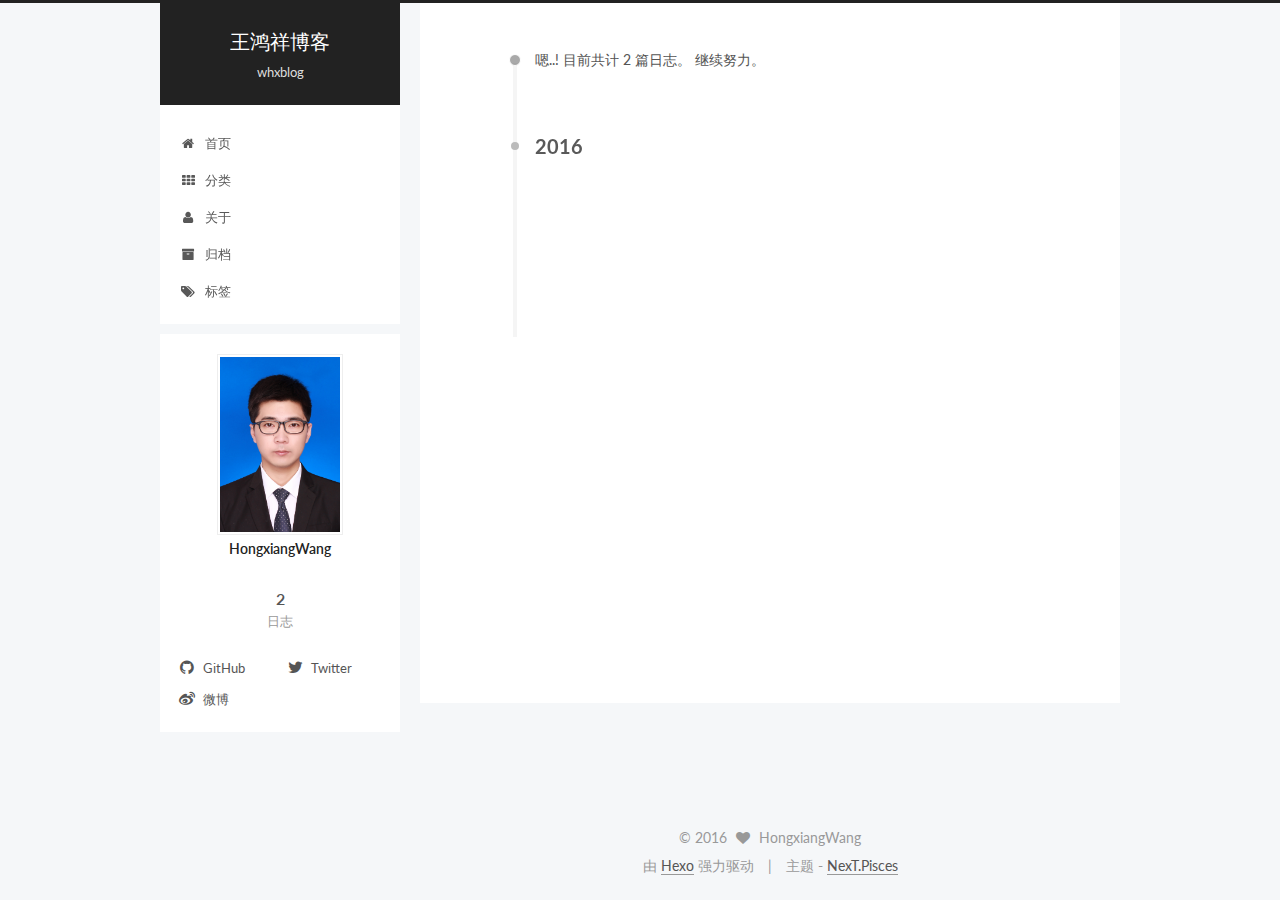
==== commit 8e77f30d: "Site updated: 2016-08-05 17:09:58" ====
--- a/archives/2016/index.html
+++ b/archives/2016/index.html
@@ -266,7 +266,7 @@
         
             <a class="post-title-link" href="/2016/08/05/AboutMe/" itemprop="url">
               
-                <span itemprop="name">未命名</span>
+                <span itemprop="name">About Me</span>
               
             </a>
         
--- a/css/main.css
+++ b/css/main.css
@@ -1549,7 +1549,7 @@
   width: 4px;
   height: 4px;
   border-radius: 50%;
-  background: #5979e7;
+  background: #6606e8;
 }
 .links-of-blogroll {
   font-size: 13px;
